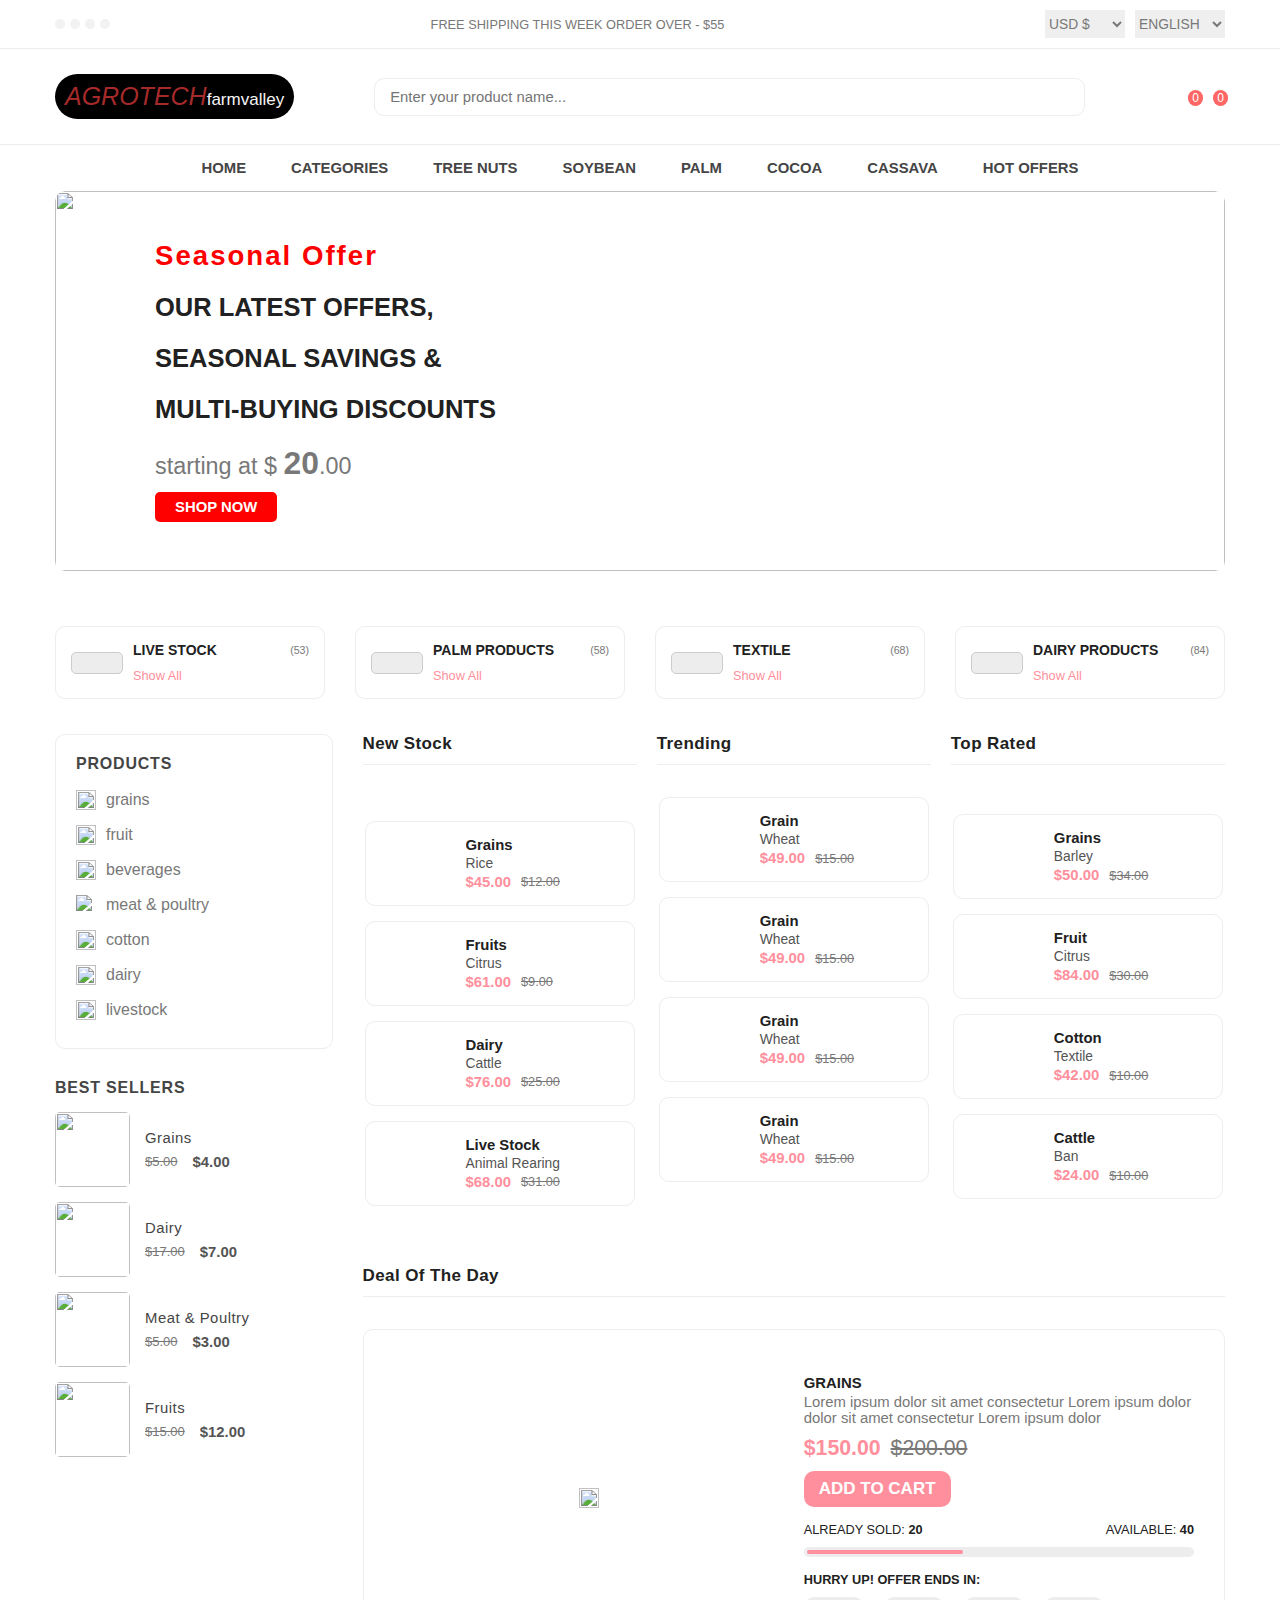
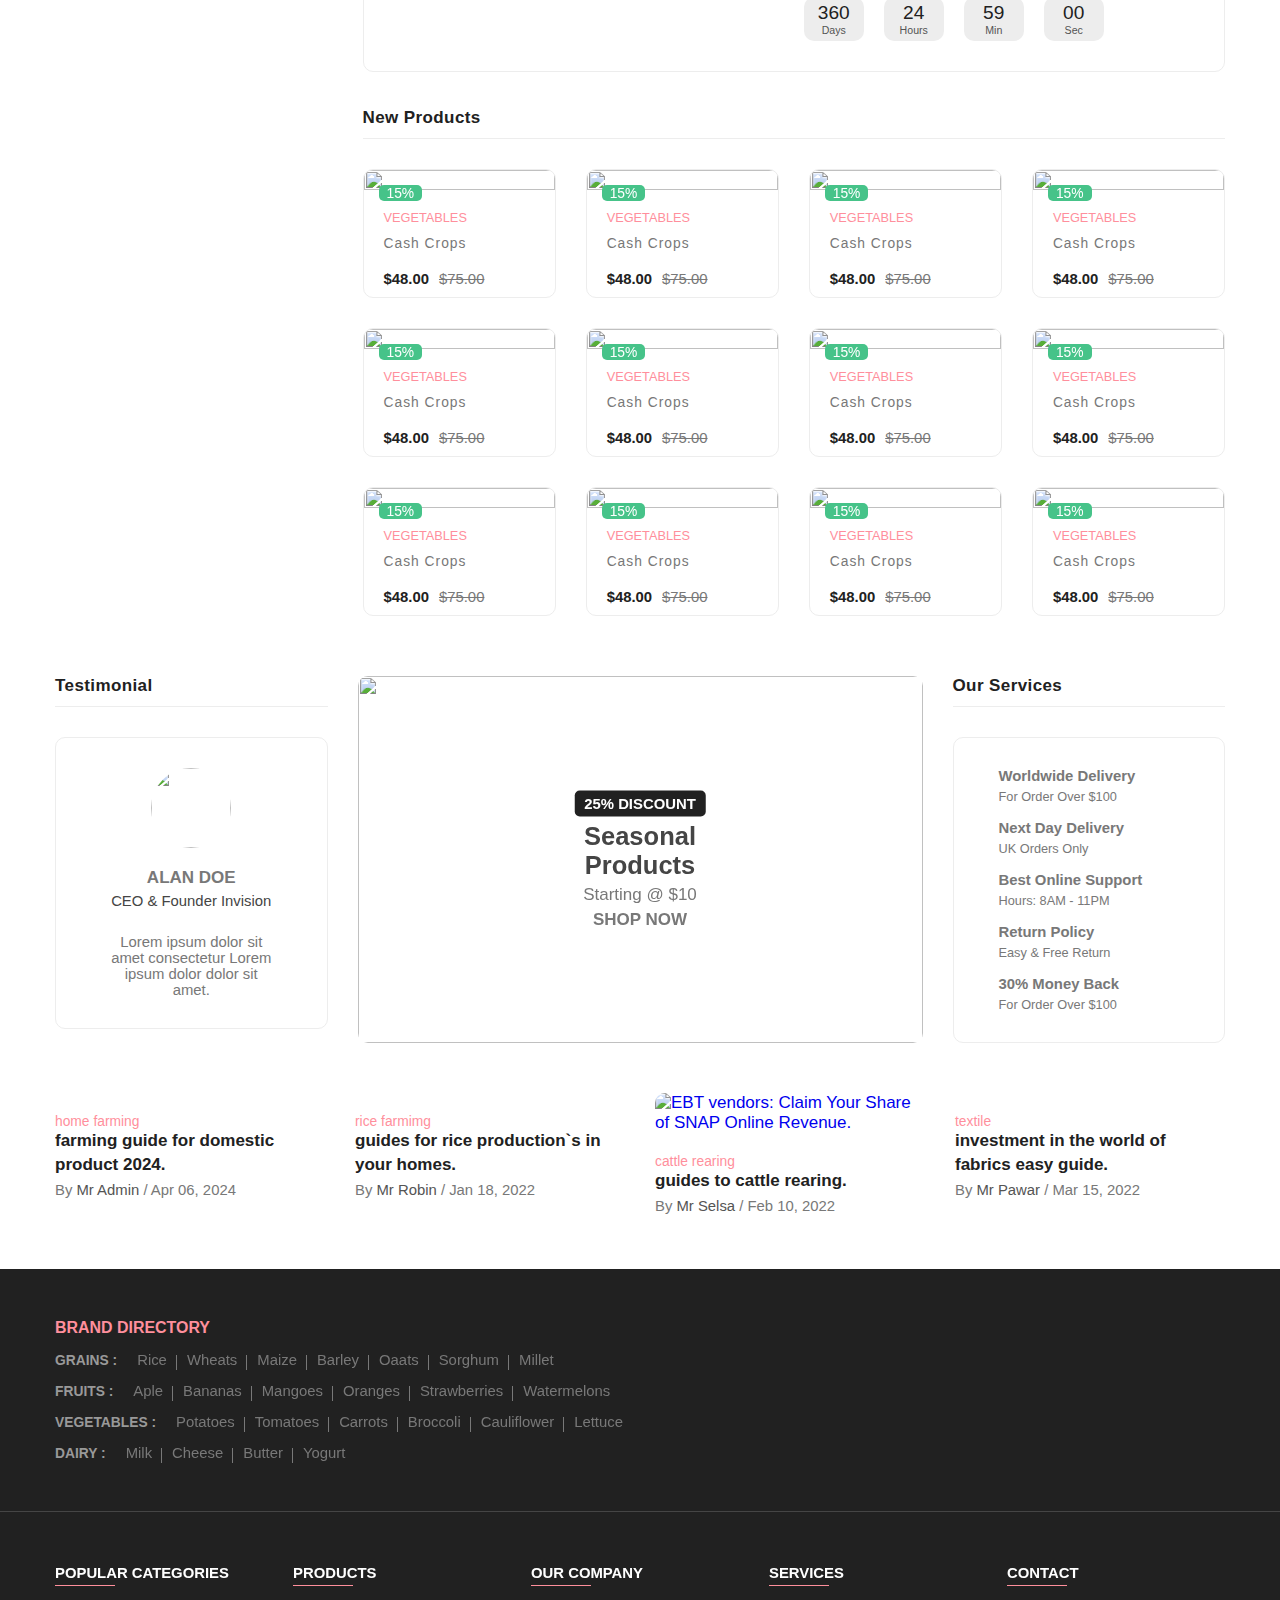
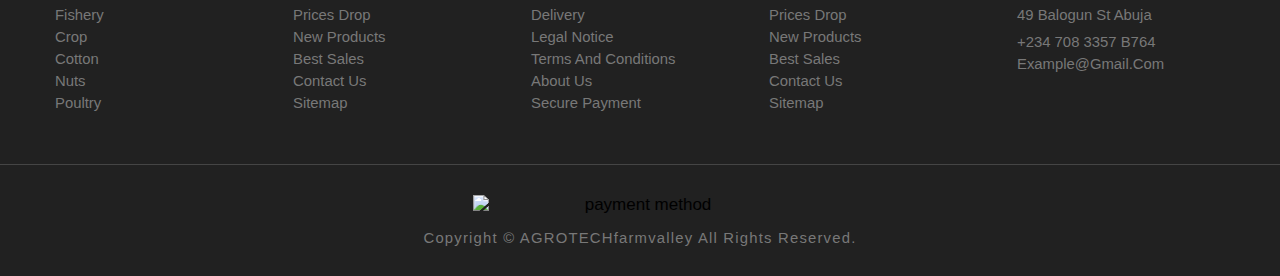
==== store.html @ e4e125ce "Add files via upload" ====
<!DOCTYPE html>
<html lang="en">
<head>
    <meta charset="UTF-8">
    <link rel="stylesheet" href="/store.css">
<script src="https://kit.fontawesome.com/37fb0164a8.js" crossorigin="anonymous"></script>
    <meta name="viewport" content="width=device-width, initial-scale=1.0">
    <title>Agrotech</title>
</head>
<body>
    <div class="overlay" data-overlay></div>

    <!--
      - MODAL
    -->
  
    <div class="modal" data-modal>
  
      <div class="modal-close-overlay" data-modal-overlay></div>
  
      <div class="modal-content">
  
        <button class="modal-close-btn" data-modal-close>
            <i class="fa-solid fa-xmark close"></i>
        </button>
  
        <div class="newsletter-img">
          <img src="/img/logo.jpg" alt="subscribe newsletter" width="400" height="400">
        </div>
  
        <div class="newsletter">
  
          <form action="#">
  
            <div class="newsletter-header">
  
              <h3 class="newsletter-title">Subscribe Newsletter.</h3>
  
              <p class="newsletter-desc">
                Subscribe the <b>Agrotech</b> to get latest products and discount update.
              </p>
  
            </div>
  
            <input type="email" name="email" class="email-field" placeholder="Email Address" required>
  
            <button type="submit" class="btn-newsletter">Subscribe</button>
  
          </form>
  
        </div>
  
      </div>
  
    </div>
  
  
  
  
  
    <!--
      - NOTIFICATION TOAST
    -->
  
    <div class="notification-toast" data-toast>
  
      <button class="toast-close-btn" data-toast-close>
        <i class="fa-solid fa-xmark"></i>
      </button>
  
      <div class="toast-banner">
        <img src="/img/review4.jpg" alt="" width="80" height="70">
      </div>
  
      <div class="toast-detail">
  
        <p class="toast-message">
          Someone in new just bought
        </p>
  
        <p class="toast-title">
          four bags of grains
        </p>
  
        <p class="toast-meta">
          <time datetime="PT2M">2 Minutes</time> ago
        </p>
  
      </div>
  
    </div>
  
  
  
  
  
    <!--
      - HEADER
    -->
  
    <header>
  
      <div class="header-top">
  
        <div class="container">
  
          <ul class="header-social-container">
  
            <li>
              <a href="#" class="social-link">
                <i class="fa-brands fa-facebook-f"></i>
              </a>
            </li>
  
            <li>
              <a href="#" class="social-link">
                <i class="fa-brands fa-x-twitter"></i>
              </a>
            </li>
  
            <li>
              <a href="#" class="social-link">
                <i class="fa-brands fa-instagram"></i>
              </a>
            </li>
  
            <li>
              <a href="#" class="social-link">
                <i class="fa-brands fa-linkedin"></i>
              </a>
            </li>
  
          </ul>
  
          <div class="header-alert-news">
            <p>
              <b>Free Shipping</b>
              This Week Order Over - $55
            </p>
          </div>
  
          <div class="header-top-actions">
  
            <select name="currency">
  
              <option value="usd">USD &dollar;</option>
              <option value="eur">EUR &euro;</option>
            </select>
  
            <select name="language">
  
              <option value="en-US">English</option>
              <option value="es-ES">Espa&ntilde;ol</option>
              <option value="fr">Fran&ccedil;ais</option>
  
            </select>
  
          </div>
  
        </div>
  
      </div>
  
      <div class="header-main">
  
        <div class="container">
  
          <a href="#" class="header-logo">
         <span><em>AGROTECH</em>farmvalley</span> 
          </a>
  
          <div class="header-search-container">
  
            <input type="search" name="search" class="search-field" placeholder="Enter your product name...">
  
            <button class="search-btn">
                <i class="fa-brands fa-searchengin"></i>
            </button>
  
          </div>
  
          <div class="header-user-actions">
  
            <button class="action-btn">
                <i class="fa-regular fa-user"></i>
            </button>
  
            <button class="action-btn">
                <i class="fa-regular fa-heart"></i>
              <span class="count">0</span>
            </button>
  
            <button class="action-btn">
        <i class="fa-solid fa-cart-flatbed-suitcase"></i>
              <span class="count">0</span>
            </button>
  
          </div>
  
        </div>
  
      </div>
  
      <nav class="desktop-navigation-menu">
  
        <div class="container">
  
          <ul class="desktop-menu-category-list">
  
            <li class="menu-category">
              <a href="#" class="menu-title">Home</a>
            </li>
  
            <li class="menu-category">
              <a href="#" class="menu-title">Categories</a>
  
              <div class="dropdown-panel">
  
                <ul class="dropdown-panel-list">
  
                  <li class="menu-title">
                    <a href="#">diary</a>
                  </li>
  
                  <li class="panel-list-item">
                    <a href="#">milk</a>
                  </li>
  
                  <li class="panel-list-item">
                    <a href="#">butter oil</a>
                  </li>
  
                  <li class="panel-list-item">
                    <a href="#">kifir</a>
                  </li>
  
                  <li class="panel-list-item">
                    <a href="#">curd</a>
                  </li>
  
                  <li class="panel-list-item">
                    <a href="#">cheese</a>
                  </li>
  
                  <li class="panel-list-item">
                    <a href="#">
                      <img src="./assets/images/electronics-banner-1.jpg" alt="headphone collection" width="250"
                        height="119">
                    </a>
                  </li>
  
                </ul>
  
                <ul class="dropdown-panel-list">
  
                  <li class="menu-title">
                    <a href="#">grains & feed</a>
                  </li>
  
                  <li class="panel-list-item">
                    <a href="#">corn</a>
                  </li>
  
                  <li class="panel-list-item">
                    <a href="#">wheat</a>
                  </li>
  
                  <li class="panel-list-item">
                    <a href="#">barley</a>
                  </li>
  
                  <li class="panel-list-item">
                    <a href="#">rice</a>
                  </li>
  
                  <li class="panel-list-item">
                    <a href="#">oats</a>
                  </li>
  
                  <li class="panel-list-item">
                    <a href="#">
                      <img src="./assets/images/mens-banner.jpg" alt="men's fashion" width="250" height="119">
                    </a>
                  </li>
  
                </ul>
  
                <ul class="dropdown-panel-list">
  
                  <li class="menu-title">
                    <a href="#">vegetables</a>
                  </li>
  
                  <li class="panel-list-item">
                    <a href="#">fruits-vegetable</a>
                  </li>
  
                  <li class="panel-list-item">
                    <a href="#">root-vegetable</a>
                  </li>
  
                  <li class="panel-list-item">
                    <a href="#">tuber-vegetable</a>
                  </li>
  
                  <li class="panel-list-item">
                    <a href="#">bulb-vegetable</a>
                  </li>
  
                  <li class="panel-list-item">
                    <a href="#">leafy-vegetable</a>
                  </li>
  
                  <li class="panel-list-item">
                    <a href="#">
                      <img src="./assets/images/womens-banner.jpg" alt="women's fashion" width="250" height="119">
                    </a>
                  </li>
  
                </ul>
  
                <ul class="dropdown-panel-list">
  
                  <li class="menu-title">
                    <a href="#">livestock</a>
                  </li>
  
                  <li class="panel-list-item">
                    <a href="#">poultry-birds</a>
                  </li>
  
                  <li class="panel-list-item">
                    <a href="#">goats</a>
                  </li>
  
                  <li class="panel-list-item">
                    <a href="#">sheep</a>
                  </li>
  
                  <li class="panel-list-item">
                    <a href="#">cattle</a>
                  </li>
  
                  <li class="panel-list-item">
                    <a href="#">equids</a>
                  </li>
  
                  <li class="panel-list-item">
                    <a href="#">
                      <img src="./assets/images/electronics-banner-2.jpg" alt="mouse collection" width="250" height="119">
                    </a>
                  </li>
  
                </ul>
  
              </div>
            </li>
  
            <li class="menu-category">
              <a href="#" class="menu-title">tree nuts</a>
  
              <ul class="dropdown-list">
  
                <li class="dropdown-item">
                  <a href="#">cashews</a>
                </li>
  
                <li class="dropdown-item">
                  <a href="#">picans</a>
                </li>
  
                <li class="dropdown-item">
                  <a href="#">almonds</a>
                </li>
  
                <li class="dropdown-item">
                  <a href="#">walnuts</a>
                </li>
  
              </ul>
            </li>
  
            <li class="menu-category">
              <a href="#" class="menu-title">soybean</a>
  
              <ul class="dropdown-list">
  
                <li class="dropdown-item">
                  <a href="#">black soybean</a>
                </li>
  
                <li class="dropdown-item">
                  <a href="#">green soybean</a>
                </li>
  
              </ul>
            </li>
  
            <li class="menu-category">
              <a href="#" class="menu-title">palm</a>
  
              <ul class="dropdown-list">
  
                <li class="dropdown-item">
                  <a href="#">coconut palm</a>
                </li>
  
                <li class="dropdown-item">
                  <a href="#">Couple Rings</a>
                </li>
  
                <li class="dropdown-item">
                  <a href="#">banboo palm</a>
                </li>
  
              </ul>
            </li>
  
            <li class="menu-category">
              <a href="#" class="menu-title">cocoa</a>
  
              <ul class="dropdown-list">
  
                <li class="dropdown-item">
                  <a href="#">cocoa butter</a>
                </li>
  
                <li class="dropdown-item">
                  <a href="#">cocoa powder</a>
                </li>
  
                <li class="dropdown-item">
                  <a href="#">chocolate</a>
                </li>
              </ul>
            </li>
  
            <li class="menu-category">
              <a href="#" class="menu-title">cassava</a>
            </li>
  
            <li class="menu-category">
              <a href="#" class="menu-title">Hot Offers</a>
            </li>
  
          </ul>
  
        </div>
  
      </nav>
  
      <div class="mobile-bottom-navigation">
  
        <button class="action-btn" data-mobile-menu-open-btn>
            <i class="fa-solid fa-bars"></i>
        </button>
  
        <button class="action-btn">
            <i class="fa-solid fa-cart-flatbed-suitcase"></i>
  
          <span class="count">0</span>
        </button>
  
        <button class="action-btn">
            <i class="fa-solid fa-house"></i>
        </button>
  
        <button class="action-btn">
            <i class="fa-regular fa-heart"></i>
  
          <span class="count">0</span>
        </button>
  
        <button class="action-btn" data-mobile-menu-open-btn>
          <ion-icon name="grid-outline"></ion-icon>
        </button>
  
      </div>
  
      <nav class="mobile-navigation-menu  has-scrollbar" data-mobile-menu>
  
        <div class="menu-top">
          <h2 class="menu-title">Menu</h2>
  
          <button class="menu-close-btn" data-mobile-menu-close-btn>
            <i class="fa-solid fa-xmark"></i>
          </button>
        </div>
  
        <ul class="mobile-menu-category-list">
  
          <li class="menu-category">
            <a href="#" class="menu-title">Home</a>
          </li>
  
          <li class="menu-category">
  
            <button class="accordion-menu" data-accordion-btn>
              <p class="menu-title">dairy</p>
  
              <div>
                <i class="fa-solid fa-plus" class="add-icon"></i>
                <i class="fa-solid fa-minus" class="remove-icon"></i>
              </div>
            </button>
  
            <ul class="submenu-category-list" data-accordion>
  
              <li class="submenu-category">
                <a href="#" class="submenu-title">milk</a>
              </li>
  
              <li class="submenu-category">
                <a href="#" class="submenu-title">butter oil</a>
              </li>
  
              <li class="submenu-category">
                <a href="#" class="submenu-title">curd</a>
              </li>
  
              <li class="submenu-category">
                <a href="#" class="submenu-title">cheese</a>
              </li>
  
            </ul>
  
          </li>
  
          <li class="menu-category">
  
            <button class="accordion-menu" data-accordion-btn>
              <p class="menu-title">grains & feed</p>
  
              <div>
                <i class="fa-solid fa-plus" class="add-icon"></i>
                <i class="fa-solid fa-minus" class="remove-icon"></i>
              </div>
            </button>
  
            <ul class="submenu-category-list" data-accordion>
  
              <li class="submenu-category">
                <a href="#" class="submenu-title">corn</a>
              </li>
  
              <li class="submenu-category">
                <a href="#" class="submenu-title">barley</a>
              </li>
  
              <li class="submenu-category">
                <a href="#" class="submenu-title">rice</a>
              </li>
  
              <li class="submenu-category">
                <a href="#" class="submenu-title">oats</a>
              </li>
  
            </ul>
  
          </li>
  
          <li class="menu-category">
  
            <button class="accordion-menu" data-accordion-btn>
              <p class="menu-title">vegetables</p>
  
              <div>
                <i class="fa-solid fa-plus" class="add-icon"></i>
                <i class="fa-solid fa-minus" class="remove-icon"></i>
              </div>
            </button>
  
            <ul class="submenu-category-list" data-accordion>
  
              <li class="submenu-category">
                <a href="#" class="submenu-title">fruit vegetables</a>
              </li>
  
              <li class="submenu-category">
                <a href="#" class="submenu-title">root vegetables</a>
              </li>
  
              <li class="submenu-category">
                <a href="#" class="submenu-title">tuber vegetables</a>
              </li>
  
              <li class="submenu-category">
                <a href="#" class="submenu-title">bulb vegetables</a>
              </li>
  
            </ul>
  
          </li>
  
          <li class="menu-category">
  
            <button class="accordion-menu" data-accordion-btn>
              <p class="menu-title">livestock</p>
  
              <div>
                <i class="fa-solid fa-plus" class="add-icon"></i>
                <i class="fa-solid fa-minus" class="remove-icon"></i>
              </div>
            </button>
  
            <ul class="submenu-category-list" data-accordion>
  
              <li class="submenu-category">
                <a href="#" class="submenu-title">sheep</a>
              </li>
  
              <li class="submenu-category">
                <a href="#" class="submenu-title">poultry birds</a>
              </li>
  
              <li class="submenu-category">
                <a href="#" class="submenu-title">cattle</a>
              </li>
  
              <li class="submenu-category">
                <a href="#" class="submenu-title">goats</a>
              </li>
  
            </ul>
  
          </li>
  
          <li class="menu-category">
            <a href="#" class="menu-title">Blog</a>
          </li>
  
          <li class="menu-category">
            <a href="#" class="menu-title">Hot Offers</a>
          </li>
  
        </ul>
  
        <div class="menu-bottom">
  
          <ul class="menu-category-list">
  
            <li class="menu-category">
  
              <button class="accordion-menu" data-accordion-btn>
                <p class="menu-title">Language</p>
  
                <i class="fa-solid fa-caret-left" class="caret-back"></i>
              </button>
  
              <ul class="submenu-category-list" data-accordion>
  
                <li class="submenu-category">
                  <a href="#" class="submenu-title">English</a>
                </li>
  
                <li class="submenu-category">
                  <a href="#" class="submenu-title">Espa&ntilde;ol</a>
                </li>
  
                <li class="submenu-category">
                  <a href="#" class="submenu-title">Fren&ccedil;h</a>
                </li>
  
              </ul>
  
            </li>
  
            <li class="menu-category">
              <button class="accordion-menu" data-accordion-btn>
                <p class="menu-title">Currency</p>
                <i class="fa-solid fa-caret-left" class="caret-back"></i>
              </button>
  
              <ul class="submenu-category-list" data-accordion>
                <li class="submenu-category">
                  <a href="#" class="submenu-title">USD &dollar;</a>
                </li>
  
                <li class="submenu-category">
                  <a href="#" class="submenu-title">EUR &euro;</a>
                </li>
              </ul>
            </li>
  
          </ul>
  
          <ul class="menu-social-container">
  
            <li>
              <a href="#" class="social-link">
                <i class="fa-brands fa-facebook-f"></i>
              </a>
            </li>
  
            <li>
              <a href="#" class="social-link">
                <i class="fa-brands fa-x-twitter"></i>
              </a>
            </li>
  
            <li>
              <a href="#" class="social-link">
                <i class="fa-brands fa-instagram"></i>
              </a>
            </li>
  
            <li>
              <a href="#" class="social-link">
                <i class="fa-brands fa-linkedin-in"></i>
              </a>
            </li>
  
          </ul>
  
        </div>
  
      </nav>
  
    </header>
  
  
  
  
  
    <!--
      - MAIN
    -->
  
    <main>
  
      <!--
        - BANNER
      -->
  
      <div class="banner">
  
        <div class="container">
  
          <div class="slider-container has-scrollbar">
  
            <div class="slider-item fade">
  
              <img src="/img/offer.jpg" alt="" class="banner-img">
  
              <div class="banner-content">
  
                <p class="banner-subtitle">seasonal offer</p>
  
                <h2 class="banner-title">our latest offers, seasonal savings & multi-buying discounts</h2>
  
                <p class="banner-text">
                  starting at &dollar; <b>20</b>.00
                </p>
  
                <a href="#" class="banner-btn">Shop now</a>
  
              </div>
  
            </div>
  
            <div class="slider-item fade">
  
              <img src="/img/offer1.jpg" alt="" class="banner-img">
  
              <div class="banner-content">
  
                <p class="banner-subtitle">livs stocks</p>
  
                <h2 class="banner-title">affordable prices</h2>
  
                <p class="banner-text">
                  starting at &dollar; <b>15</b>.00
                </p>
  
                <a href="#" class="banner-btn">Shop now</a>
  
              </div>
  
            </div>
  
            <div class="slider-item  fade">
  
              <img src="/img/offer3.jpg" alt="" class="banner-img">
  
              <div class="banner-content">
  
                <p class="banner-subtitle">Sale Offer</p>
  
                <h2 class="banner-title">purchase & free distribution</h2>
  
                <p class="banner-text">
                  starting at &dollar; <b>29</b>.99
                </p>
  
                <a href="#" class="banner-btn">Shop now</a>
  
              </div>
  
            </div>

  
        </div>
        <div style="text-align:center">
            <span id="dot"></span> 
            <span id="dot"></span> 
            <span id="dot"></span> 
          </div>
      </div>
      </div>
  
  
  
  
  
      <!--
        - CATEGORY
      -->
  
      <div class="category">
  
        <div class="container">
  
          <div class="category-item-container has-scrollbar">
  
            <div class="category-item">
  
              <div class="category-img-box">
                <img src="/img/livstock.jpg" alt="" width="30">
              </div>
  
              <div class="category-content-box">
  
                <div class="category-content-flex">
                  <h3 class="category-item-title">live stock</h3>
  
                  <p class="category-item-amount">(53)</p>
                </div>
  
                <a href="#" class="category-btn">Show all</a>
  
              </div>
  
            </div>
  
            <div class="category-item">
  
              <div class="category-img-box">
                <img src="/img/palm.jpg" alt="" width="30">
              </div>
  
              <div class="category-content-box">
  
                <div class="category-content-flex">
                  <h3 class="category-item-title">palm products</h3>
  
                  <p class="category-item-amount">(58)</p>
                </div>
  
                <a href="#" class="category-btn">Show all</a>
  
              </div>
  
            </div>
  
            <div class="category-item">
  
              <div class="category-img-box">
                <img src="/img/cotton.jpg" alt="" width="30">
              </div>
  
              <div class="category-content-box">
  
                <div class="category-content-flex">
                  <h3 class="category-item-title">textile</h3>
  
                  <p class="category-item-amount">(68)</p>
                </div>
  
                <a href="#" class="category-btn">Show all</a>
  
              </div>
  
            </div>
  
            <div class="category-item">
  
              <div class="category-img-box">
                <img src="/img/dairy.jpg" alt="" width="30">
              </div>
  
              <div class="category-content-box">
  
                <div class="category-content-flex">
                  <h3 class="category-item-title">dairy products</h3>
  
                  <p class="category-item-amount">(84)</p>
                </div>
  
                <a href="#" class="category-btn">Show all</a>
  
              </div>
  
            </div>
  
            <div class="category-item">
  
              <div class="category-img-box">
                <img src="/img/beverage.jpg" alt="" width="30">
              </div>
  
              <div class="category-content-box">
  
                <div class="category-content-flex">
                  <h3 class="category-item-title">beverages</h3>
  
                  <p class="category-item-amount">(35)</p>
                </div>
  
                <a href="#" class="category-btn">Show all</a>
  
              </div>
  
            </div>
  
            <div class="category-item">
  
              <div class="category-img-box">
                <img src="/img/grains.jpg" alt="" width="30">
              </div>
  
              <div class="category-content-box">
  
                <div class="category-content-flex">
                  <h3 class="category-item-title">grains</h3>
  
                  <p class="category-item-amount">(16)</p>
                </div>
  
                <a href="#" class="category-btn">Show all</a>
  
              </div>
  
            </div>
  
            <div class="category-item">
  
              <div class="category-img-box">
                <img src="/img/fruit.jpg" alt="" width="30">
              </div>
  
              <div class="category-content-box">
  
                <div class="category-content-flex">
                  <h3 class="category-item-title">fruits</h3>
  
                  <p class="category-item-amount">(27)</p>
                </div>
  
                <a href="#" class="category-btn">Show all</a>
  
              </div>
  
            </div>
  
            <div class="category-item">
  
              <div class="category-img-box">
                <img src="/img/meat.jpg" alt="" width="30">
              </div>
  
              <div class="category-content-box">
  
                <div class="category-content-flex">
                  <h3 class="category-item-title">meat & poultry</h3>
  
                  <p class="category-item-amount">(39)</p>
                </div>
  
                <a href="#" class="category-btn">Show all</a>
  
              </div>
  
            </div>
  
          </div>
  
        </div>
  
      </div>
  
  
  
  
  
      <!--
        - PRODUCT
      -->
  
      <div class="product-container">
  
        <div class="container">
  
  
          <!--
            - SIDEBAR
          -->
  
          <div class="sidebar  has-scrollbar" data-mobile-menu>
  
            <div class="sidebar-category">
  
              <div class="sidebar-top">
                <h2 class="sidebar-title">products</h2>
  
                <button class="sidebar-close-btn" data-mobile-menu-close-btn>
                  <ion-icon name="close-outline"></ion-icon>
                </button>
              </div>
  
              <ul class="sidebar-menu-category-list">
  
                <li class="sidebar-menu-category">
  
                  <button class="sidebar-accordion-menu" data-accordion-btn>
  
                    <div class="menu-title-flex">
                      <img src="/img/grains.jpg" alt="" width="20" height="20"
                        class="menu-title-img">
  
                      <p class="menu-title">grains</p>
                    </div>
  
                    <div>
                      <i class="fa-solid fa-plus add-icon"></i>
                      <i class="fa-solid fa-minus remove-icon"></i>
                    </div>
  
                  </button>
  
                  <ul class="sidebar-submenu-category-list" data-accordion>
  
                    <li class="sidebar-submenu-category">
                      <a href="#" class="sidebar-submenu-title">
                        <p class="product-name">wheat</p>
                        <data value="300" class="stock" title="Available Stock">300</data>
                      </a>
                    </li>
  
                    <li class="sidebar-submenu-category">
                      <a href="#" class="sidebar-submenu-title">
                        <p class="product-name">rice</p>
                        <data value="60" class="stock" title="Available Stock">60</data>
                      </a>
                    </li>
  
                    <li class="sidebar-submenu-category">
                      <a href="#" class="sidebar-submenu-title">
                        <p class="product-name">corn</p>
                        <data value="50" class="stock" title="Available Stock">50</data>
                      </a>
                    </li>
  
                    <li class="sidebar-submenu-category">
                      <a href="#" class="sidebar-submenu-title">
                        <p class="product-name">barley</p>
                        <data value="87" class="stock" title="Available Stock">87</data>
                      </a>
                    </li>
  
                  </ul>
  
                </li>
  
                <li class="sidebar-menu-category">
  
                  <button class="sidebar-accordion-menu" data-accordion-btn>
  
                    <div class="menu-title-flex">
                      <img src="/img/fruit.jpg" alt="" class="menu-title-img" width="20"
                        height="20">
  
                      <p class="menu-title">fruit</p>
                    </div>
  
                    <div>
                      <i class="fa-solid fa-plus add-icon"></i>
                      <i class="fa-solid fa-minus remove-icon"></i>
                    </div>
  
                  </button>
  
                  <ul class="sidebar-submenu-category-list" data-accordion>
  
                    <li class="sidebar-submenu-category">
                      <a href="#" class="sidebar-submenu-title">
                        <p class="product-name"></p>
                        <data value="45" class="stock" title="Available Stock">45</data>
                      </a>
                    </li>
  
                    <li class="sidebar-submenu-category">
                      <a href="#" class="sidebar-submenu-title">
                        <p class="product-name">citrus</p>
                        <data value="75" class="stock" title="Available Stock">75</data>
                      </a>
                    </li>
  
                    <li class="sidebar-submenu-category">
                      <a href="#" class="sidebar-submenu-title">
                        <p class="product-name">tropical fruits</p>
                        <data value="35" class="stock" title="Available Stock">35</data>
                      </a>
                    </li>
  
                    <li class="sidebar-submenu-category">
                      <a href="#" class="sidebar-submenu-title">
                        <p class="product-name">drupes</p>
                        <data value="26" class="stock" title="Available Stock">26</data>
                      </a>
                    </li>
  
                  </ul>
  
                </li>
  
                <li class="sidebar-menu-category">
  
                  <button class="sidebar-accordion-menu" data-accordion-btn>
  
                    <div class="menu-title-flex">
                      <img src="/img/beverage.jpg" alt="" class="menu-title-img" width="20"
                        height="20">
  
                      <p class="menu-title">beverages</p>
                    </div>
  
                    <div>
                      <i class="fa-solid fa-plus add-icon"></i>
                      <i class="fa-solid fa-minus remove-icon"></i>
                    </div>
  
                  </button>
  
                  <ul class="sidebar-submenu-category-list" data-accordion>
  
                    <li class="sidebar-submenu-category">
                      <a href="#" class="sidebar-submenu-title">
                        <p class="product-name">coffee & tea</p>
                        <data value="46" class="stock" title="Available Stock">46</data>
                      </a>
                    </li>
  
                    <li class="sidebar-submenu-category">
                      <a href="#" class="sidebar-submenu-title">
                        <p class="product-name">milk & dairy</p>
                        <data value="73" class="stock" title="Available Stock">73</data>
                      </a>
                    </li>
  
                    <li class="sidebar-submenu-category">
                      <a href="#" class="sidebar-submenu-title">
                        <p class="product-name">herbal</p>
                        <data value="61" class="stock" title="Available Stock">61</data>
                      </a>
                    </li>
  
                  </ul>
  
                </li>
  
                <li class="sidebar-menu-category">
  
                  <button class="sidebar-accordion-menu" data-accordion-btn>
  
                    <div class="menu-title-flex">
                      <img src="/img/meat.jpg" alt="perfume" class="" width="20"
                        height="20">
  
                      <p class="menu-title">meat & poultry</p>
                    </div>
  
                    <div>
                      <i class="fa-solid fa-plus add-icon"></i>
                      <i class="fa-solid fa-minus remove-icon"></i>
                    </div>
  
                  </button>
  
                  <ul class="sidebar-submenu-category-list" data-accordion>
  
                    <li class="sidebar-submenu-category">
                      <a href="#" class="sidebar-submenu-title">
                        <p class="product-name">beef</p>
                        <data value="12" class="stock" title="Available Stock">12</data>
                      </a>
                    </li>
  
                    <li class="sidebar-submenu-category">
                      <a href="#" class="sidebar-submenu-title">
                        <p class="product-name">pork</p>
                        <data value="60" class="stock" title="Available Stock">60</data>
                      </a>
                    </li>
  
                    <li class="sidebar-submenu-category">
                      <a href="#" class="sidebar-submenu-title">
                        <p class="product-name">lamb</p>
                        <data value="50" class="stock" title="Available Stock">50</data>
                      </a>
                    </li>
  
                    <li class="sidebar-submenu-category">
                      <a href="#" class="sidebar-submenu-title">
                        <p class="product-name">turkey</p>
                        <data value="87" class="stock" title="Available Stock">87</data>
                      </a>
                    </li>
  
                  </ul>
  
                </li>
  
                <li class="sidebar-menu-category">
  
                  <button class="sidebar-accordion-menu" data-accordion-btn>
  
                    <div class="menu-title-flex">
                      <img src="/img/cotton.jpg" alt="" class="menu-title-img" width="20"
                        height="20">
  
                      <p class="menu-title">cotton</p>
                    </div>
  
                    <div>
                      <i class="fa-solid fa-plus add-icon"></i>
                      <i class="fa-solid fa-minus remove-icon"></i>
                    </div>
  
                  </button>
  
                  <ul class="sidebar-submenu-category-list" data-accordion>
  
                    <li class="sidebar-submenu-category">
                      <a href="#" class="sidebar-submenu-title">
                        <p class="product-name">long staple</p>
                        <data value="68" class="stock" title="Available Stock">68</data>
                      </a>
                    </li>
  
                    <li class="sidebar-submenu-category">
                      <a href="#" class="sidebar-submenu-title">
                        <p class="product-name">organic cotton</p>
                        <data value="46" class="stock" title="Available Stock">46</data>
                      </a>
                    </li>
  
                    <li class="sidebar-submenu-category">
                      <a href="#" class="sidebar-submenu-title">
                        <p class="product-name">rainfed</p>
                        <data value="79" class="stock" title="Available Stock">79</data>
                      </a>
                    </li>
  
                    <li class="sidebar-submenu-category">
                      <a href="#" class="sidebar-submenu-title">
                        <p class="product-name">hybrid</p>
                        <data value="23" class="stock" title="Available Stock">23</data>
                      </a>
                    </li>
  
                  </ul>
  
                </li>
  
                <li class="sidebar-menu-category">
  
                  <button class="sidebar-accordion-menu" data-accordion-btn>
  
                    <div class="menu-title-flex">
                      <img src="/img/dairy.jpg" alt="" class="menu-title-img" width="20"
                        height="20">
  
                      <p class="menu-title">dairy</p>
                    </div>
  
                    <div>
                      <i class="fa-solid fa-plus add-icon"></i>
                      <i class="fa-solid fa-minus remove-icon"></i>
                    </div>
  
                  </button>
  
                  <ul class="sidebar-submenu-category-list" data-accordion>
  
                    <li class="sidebar-submenu-category">
                      <a href="#" class="sidebar-submenu-title">
                        <p class="product-name">milk</p>
                        <data value="50" class="stock" title="Available Stock">50</data>
                      </a>
                    </li>
  
                    <li class="sidebar-submenu-category">
                      <a href="#" class="sidebar-submenu-title">
                        <p class="product-name">cheese</p>
                        <data value="48" class="stock" title="Available Stock">48</data>
                      </a>
                    </li>
  
                  </ul>
  
                </li>
  
                <li class="sidebar-menu-category">
  
                  <button class="sidebar-accordion-menu" data-accordion-btn>
  
                    <div class="menu-title-flex">
                      <img src="/img/livstock.jpg" alt="" class="menu-title-img" width="20" height="20">
  
                      <p class="menu-title">livestock</p>
                    </div>
  
                    <div>
                      <i class="fa-solid fa-plus add-icon"></i>
                      <i class="fa-solid fa-minus remove-icon"></i>
                    </div>
  
                  </button>
  
                  <ul class="sidebar-submenu-category-list" data-accordion>
  
                    <li class="sidebar-submenu-category">
                      <a href="#" class="sidebar-submenu-title">
                        <p class="product-name">Sheep</p>
                        <data value="62" class="stock" title="Available Stock">62</data>
                      </a>
                    </li>
  
                    <li class="sidebar-submenu-category">
                      <a href="#" class="sidebar-submenu-title">
                        <p class="product-name">cow</p>
                        <data value="35" class="stock" title="Available Stock">35</data>
                      </a>
                    </li>
  
                    <li class="sidebar-submenu-category">
                      <a href="#" class="sidebar-submenu-title">
                        <p class="product-name">pig</p>
                        <data value="80" class="stock" title="Available Stock">80</data>
                      </a>
                    </li>
  
                    <li class="sidebar-submenu-category">
                      <a href="#" class="sidebar-submenu-title">
                        <p class="product-name">poultry</p>
                        <data value="75" class="stock" title="Available Stock">75</data>
                      </a>
                    </li>
  
                  </ul>
  
                </li>
  
              </ul>
  
            </div>
  
            <div class="product-showcase">
  
              <h3 class="showcase-heading">best sellers</h3>
  
              <div class="showcase-wrapper">
  
                <div class="showcase-container">
  
                  <div class="showcase">
  
                    <a href="#" class="showcase-img-box">
                      <img src="/img/grains.jpg" alt="" width="75" height="75"
                        class="showcase-img">
                    </a>
  
                    <div class="showcase-content">
  
                      <a href="#">
                        <h4 class="showcase-title">grains</h4>
                      </a>
  
                      <div class="showcase-rating">
                        <i class="fa-regular fa-star"></i>
                        <i class="fa-regular fa-star"></i>
                        <i class="fa-regular fa-star"></i>
                        <i class="fa-regular fa-star"></i>
                        <i class="fa-regular fa-star"></i>
                      </div>
  
                      <div class="price-box">
                        <del>$5.00</del>
                        <p class="price">$4.00</p>
                      </div>
  
                    </div>
  
                  </div>
  
                  <div class="showcase">
  
                    <a href="#" class="showcase-img-box">
                      <img src="/img/dairy.jpg" alt="" class="showcase-img"
                        width="75" height="75">
                    </a>
  
                    <div class="showcase-content">
  
                      <a href="#">
                        <h4 class="showcase-title">dairy</h4>
                      </a>
                      <div class="showcase-rating">
                        <i class="fa-regular fa-star"></i>
                        <i class="fa-regular fa-star"></i>
                        <i class="fa-regular fa-star"></i>
                        <i class="fa-regular fa-star"></i>
                        <i class="fa-regular fa-star"></i>
                      </div>
  
                      <div class="price-box">
                        <del>$17.00</del>
                        <p class="price">$7.00</p>
                      </div>
  
                    </div>
  
                  </div>
  
                  <div class="showcase">
  
                    <a href="#" class="showcase-img-box">
                      <img src="/img/meat.jpg" alt="" class="showcase-img" width="75"
                        height="75">
                    </a>
  
                    <div class="showcase-content">
  
                      <a href="#">
                        <h4 class="showcase-title">meat & poultry</h4>
                      </a>
                      <div class="showcase-rating">
                        <i class="fa-regular fa-star"></i>
                        <i class="fa-regular fa-star"></i>
                        <i class="fa-regular fa-star"></i>
                        <i class="fa-regular fa-star"></i>
                        <i class="fa-regular fa-star-half"></i>
                      </div>
  
                      <div class="price-box">
                        <del>$5.00</del>
                        <p class="price">$3.00</p>
                      </div>
  
                    </div>
  
                  </div>
  
                  <div class="showcase">
  
                    <a href="#" class="showcase-img-box">
                      <img src="/img/fruit.jpg" alt="" class="showcase-img" width="75"
                        height="75">
                    </a>
  
                    <div class="showcase-content">
  
                      <a href="#">
                        <h4 class="showcase-title">fruits</h4>
                      </a>
                      <div class="showcase-rating">
                        <i class="fa-regular fa-star"></i>
                        <i class="fa-regular fa-star"></i>
                        <i class="fa-regular fa-star"></i>
                        <i class="fa-regular fa-star"></i>
                        <i class="fa-regular fa-star"></i>
                      </div>
  
                      <div class="price-box">
                        <del>$15.00</del>
                        <p class="price">$12.00</p>
                      </div>
  
                    </div>
  
                  </div>
  
                </div>
  
              </div>
  
            </div>
  
          </div>
  
  
  
          <div class="product-box">
  
            <!--
              - PRODUCT MINIMAL
            -->
  
            <div class="product-minimal">
  
              <div class="product-showcase">
  
                <h2 class="title">New stock</h2>
  
                <div class="showcase-wrapper has-scrollbar">
  
                  <div class="showcase-container">
  
                    <div class="showcase">
  
                      <a href="#" class="showcase-img-box">
                        <img src="/img/grains.jpg" alt="" width="70" class="showcase-img">
                      </a>
  
                      <div class="showcase-content">
  
                        <a href="#">
                          <h4 class="showcase-title">grains</h4>
                        </a>
  
                        <a href="#" class="showcase-category">rice</a>
  
                        <div class="price-box">
                          <p class="price">$45.00</p>
                          <del>$12.00</del>
                        </div>
  
                      </div>
  
                    </div>
  
                    <div class="showcase">
                    
                      <a href="#" class="showcase-img-box">
                        <img src="/img/fruit.jpg" alt="" class="showcase-img" width="70">
                      </a>
                    
                      <div class="showcase-content">
                    
                        <a href="#">
                          <h4 class="showcase-title">fruits</h4>
                        </a>
                    
                        <a href="#" class="showcase-category">citrus</a>
                    
                        <div class="price-box">
                          <p class="price">$61.00</p>
                          <del>$9.00</del>
                        </div>
                    
                      </div>
                    
                    </div>
  
                    <div class="showcase">
                    
                      <a href="#" class="showcase-img-box">
                        <img src="/img/dairy.jpg" alt="" class="showcase-img"
                          width="70">
                      </a>
                    
                      <div class="showcase-content">
                    
                        <a href="#">
                          <h4 class="showcase-title">dairy</h4>
                        </a>
                    
                        <a href="#" class="showcase-category">cattle</a>
                    
                        <div class="price-box">
                          <p class="price">$76.00</p>
                          <del>$25.00</del>
                        </div>
                    
                      </div>
                    
                    </div>
  
                    <div class="showcase">
                    
                      <a href="#" class="showcase-img-box">
                        <img src="/img/livstock.jpg" alt="" class="showcase-img"
                          width="70">
                      </a>
                    
                      <div class="showcase-content">
                    
                        <a href="#">
                          <h4 class="showcase-title">live stock</h4>
                        </a>
                    
                        <a href="#" class="showcase-category">animal rearing</a>
                    
                        <div class="price-box">
                          <p class="price">$68.00</p>
                          <del>$31.00</del>
                        </div>
                    
                      </div>
                    
                    </div>
  
                  </div>
  
                  <div class="showcase-container">
                  
                    <div class="showcase">
                  
                      <a href="#" class="showcase-img-box">
                        <img src="/img/cotton.jpg" alt="" class="showcase-img"
                          width="70">
                      </a>
                  
                      <div class="showcase-content">
                  
                        <a href="#">
                          <h4 class="showcase-title">cotton</h4>
                        </a>
                  
                        <a href="#" class="showcase-category">fabrics</a>
                  
                        <div class="price-box">
                          <p class="price">$61.00</p>
                          <del>$11.00</del>
                        </div>
                  
                      </div>
                  
                    </div>
                  
                    <div class="showcase">
                  
                      <a href="#" class="showcase-img-box">
                        <img src="/img/beverage.jpg" alt="" class="showcase-img"
                          width="70">
                      </a>
                  
                      <div class="showcase-content">
                  
                        <a href="#">
                          <h4 class="showcase-title">beverages</h4>
                        </a>
                  
                        <a href="#" class="showcase-category">cocoa</a>
                  
                        <div class="price-box">
                          <p class="price">$32.00</p>
                          <del>$20.00</del>
                        </div>
                  
                      </div>
                  
                    </div>
                  
                    <div class="showcase">
                  
                      <a href="#" class="showcase-img-box">
                        <img src="/img/meat.jpg" alt="" class="showcase-img"
                          width="70">
                      </a>
                  
                      <div class="showcase-content">
                  
                        <a href="#">
                          <h4 class="showcase-title">meat</h4>
                        </a>
                  
                        <a href="#" class="showcase-category">poultry</a>
                  
                        <div class="price-box">
                          <p class="price">$50.00</p>
                          <del>$25.00</del>
                        </div>
                  
                      </div>
                  
                    </div>
                  
                    <div class="showcase">
                  
                      <a href="#" class="showcase-img-box">
                        <img src="/img/dairy.jpg" alt="better basics french terry sweatshorts" class="showcase-img"
                          width="70">
                      </a>
                  
                      <div class="showcase-content">
                  
                        <a href="#">
                          <h4 class="showcase-title">dairy</h4>
                        </a>
                  
                        <a href="#" class="showcase-category">cattle</a>
                  
                        <div class="price-box">
                          <p class="price">$20.00</p>
                          <del>$10.00</del>
                        </div>
                  
                      </div>
                  
                    </div>
                  
                  </div>
  
                </div>
  
              </div>
  
              <div class="product-showcase">
              
                <h2 class="title">Trending</h2>
              
                <div class="showcase-wrapper  has-scrollbar">
              
                  <div class="showcase-container">
              
                    <div class="showcase">
              
                      <a href="#" class="showcase-img-box">
                        <img src="/img/grains.jpg" alt="" class="showcase-img"
                          width="70">
                      </a>
              
                      <div class="showcase-content">
              
                        <a href="#">
                          <h4 class="showcase-title">grain</h4>
                        </a>
              
                        <a href="#" class="showcase-category">wheat</a>
              
                        <div class="price-box">
                          <p class="price">$49.00</p>
                          <del>$15.00</del>
                        </div>
              
                      </div>
              
                    </div>
              
                    <div class="showcase">
              
                      <a href="#" class="showcase-img-box">
                        <img src="/img/grains.jpg" alt="" class="showcase-img"
                          width="70">
                      </a>
              
                      <div class="showcase-content">
              
                        <a href="#">
                          <h4 class="showcase-title">grain</h4>
                        </a>
              
                        <a href="#" class="showcase-category">wheat</a>
              
                        <div class="price-box">
                          <p class="price">$49.00</p>
                          <del>$15.00</del>
                        </div>
              
                      </div>
              
                    </div>
              
                    <div class="showcase">
              
                      <a href="#" class="showcase-img-box">
                        <img src="/img/grains.jpg" alt="" class="showcase-img"
                          width="70">
                      </a>
              
                      <div class="showcase-content">
              
                        <a href="#">
                          <h4 class="showcase-title">grain</h4>
                        </a>
              
                        <a href="#" class="showcase-category">wheat</a>
              
                        <div class="price-box">
                          <p class="price">$49.00</p>
                          <del>$15.00</del>
                        </div>
              
                      </div>
              
                    </div>
              
                    <div class="showcase">
              
                      <a href="#" class="showcase-img-box">
                        <img src="/img/grains.jpg" alt="" class="showcase-img"
                          width="70">
                      </a>
              
                      <div class="showcase-content">
              
                        <a href="#">
                          <h4 class="showcase-title">grain</h4>
                        </a>
              
                        <a href="#" class="showcase-category">wheat</a>
              
                        <div class="price-box">
                          <p class="price">$49.00</p>
                          <del>$15.00</del>
                        </div>
              
                      </div>
              
                    </div>
              
                  </div>
              
                  <div class="showcase-container">
              
                    <div class="showcase">
              
                      <a href="#" class="showcase-img-box">
                        <img src="/img/livstock.jpg" alt="" class="showcase-img"
                          width="70">
                      </a>
              
                      <div class="showcase-content">
              
                        <a href="#">
                          <h4 class="showcase-title">lives-tock</h4>
                        </a>
              
                        <a href="#" class="showcase-category">cattle</a>
              
                        <div class="price-box">
                          <p class="price">$52.00</p>
                          <del>$55.00</del>
                        </div>
              
                      </div>
              
                    </div>
              
                    <div class="showcase">
              
                      <a href="#" class="showcase-img-box">
                        <img src="/img/livstock.jpg" alt="" class="showcase-img"
                          width="70">
                      </a>
              
                      <div class="showcase-content">
              
                        <a href="#">
                          <h4 class="showcase-title">lives-tock</h4>
                        </a>
              
                        <a href="#" class="showcase-category">cattle</a>
              
                        <div class="price-box">
                          <p class="price">$52.00</p>
                          <del>$55.00</del>
                        </div>
              
                      </div>
              
                    </div>
                    <div class="showcase">
              
                      <a href="#" class="showcase-img-box">
                        <img src="/img/livstock.jpg" alt="" class="showcase-img"
                          width="70">
                      </a>
              
                      <div class="showcase-content">
              
                        <a href="#">
                          <h4 class="showcase-title">lives-tock</h4>
                        </a>
              
                        <a href="#" class="showcase-category">cattle</a>
              
                        <div class="price-box">
                          <p class="price">$52.00</p>
                          <del>$55.00</del>
                        </div>
              
                      </div>
              
                    </div>
              
                    <div class="showcase">
              
                      <a href="#" class="showcase-img-box">
                        <img src="/img/livstock.jpg" alt="" class="showcase-img"
                          width="70">
                      </a>
              
                      <div class="showcase-content">
              
                        <a href="#">
                          <h4 class="showcase-title">lives-tock</h4>
                        </a>
              
                        <a href="#" class="showcase-category">cattle</a>
              
                        <div class="price-box">
                          <p class="price">$52.00</p>
                          <del>$55.00</del>
                        </div>
              
                      </div>
              
                    </div>
              
                  </div>
              
                </div>
              
              </div>
  
              <div class="product-showcase">
              
                <h2 class="title">Top Rated</h2>
              
                <div class="showcase-wrapper  has-scrollbar">
              
                  <div class="showcase-container">
              
                    <div class="showcase">
              
                      <a href="#" class="showcase-img-box">
                        <img src="/img/grains.jpg" alt="" class="showcase-img"
                          width="70">
                      </a>
              
                      <div class="showcase-content">
              
                        <a href="#">
                          <h4 class="showcase-title">grains</h4>
                        </a>
              
                        <a href="#" class="showcase-category">barley</a>
              
                        <div class="price-box">
                          <p class="price">$50.00</p>
                          <del>$34.00</del>
                        </div>
              
                      </div>
              
                    </div>
              
                    <div class="showcase">
              
                      <a href="#" class="showcase-img-box">
                        <img src="/img/fruit.jpg" alt="" class="showcase-img"
                          width="70">
                      </a>
              
                      <div class="showcase-content">
              
                        <a href="#">
                          <h4 class="showcase-title">fruit</h4>
                        </a>
              
                        <a href="#" class="showcase-category">citrus</a>
              
                        <div class="price-box">
                          <p class="price">$84.00</p>
                          <del>$30.00</del>
                        </div>
              
                      </div>
              
                    </div>
              
                    <div class="showcase">
              
                      <a href="#" class="showcase-img-box">
                        <img src="/img/cotton.jpg" alt="" class="showcase-img"
                          width="70">
                      </a>
              
                      <div class="showcase-content">
              
                        <a href="#">
                          <h4 class="showcase-title">cotton</h4>
                        </a>
              
                        <a href="#" class="showcase-category">textile</a>
              
                        <div class="price-box">
                          <p class="price">$42.00</p>
                          <del>$10.00</del>
                        </div>
              
                      </div>
              
                    </div>
              
                    <div class="showcase">
              
                      <a href="#" class="showcase-img-box">
                        <img src="/img/livstock.jpg" alt="" class="showcase-img"
                          width="70">
                      </a>
              
                      <div class="showcase-content">
              
                        <a href="#">
                          <h4 class="showcase-title">cattle</h4>
                        </a>
              
                        <a href="#" class="showcase-category">ban</a>
              
                        <div class="price-box">
                          <p class="price">$24.00</p>
                          <del>$10.00</del>
                        </div>
              
                      </div>
              
                    </div>
              
                  </div>
              
                  <div class="showcase-container">
              
                    <div class="showcase">
              
                      <a href="#" class="showcase-img-box">
                        <img src="/img/meat.jpg" alt="" class="showcase-img"
                          width="70">
                      </a>
              
                      <div class="showcase-content">
              
                        <a href="#">
                          <h4 class="showcase-title">meat & poultry</h4>
                        </a>
              
                        <a href="#" class="showcase-category">pork</a>
              
                        <div class="price-box">
                          <p class="price">$62.00</p>
                          <del>$65.00</del>
                        </div>
              
                      </div>
              
                    </div>
              
                    <div class="showcase">
              
                      <a href="#" class="showcase-img-box">
                        <img src="/img/beverage.jpg" alt="smart watche vital plus" class="showcase-img" width="70">
                      </a>
              
                      <div class="showcase-content">
              
                        <a href="#">
                          <h4 class="showcase-title">beverage</h4>
                        </a>
              
                        <a href="#" class="showcase-category">cocoa</a>
              
                        <div class="price-box">
                          <p class="price">$56.00</p>
                          <del>$78.00</del>
                        </div>
              
                      </div>
              
                    </div>
              
                    <div class="showcase">
              
                      <a href="#" class="showcase-img-box">
                        <img src="/img/palm.jpg" alt="" class="showcase-img"
                          width="70">
                      </a>
              
                      <div class="showcase-content">
              
                        <a href="#">
                          <h4 class="showcase-title">palm</h4>
                        </a>
              
                        <a href="#" class="showcase-category">oil</a>
              
                        <div class="price-box">
                          <p class="price">$20.00</p>
                          <del>$30.00</del>
                        </div>
              
                      </div>
              
                    </div>
              
                    <div class="showcase">
              
                      <a href="#" class="showcase-img-box">
                        <img src="/img/grains.jpg" alt="rose gold peacock earrings" class="showcase-img"
                          width="70">
                      </a>
              
                      <div class="showcase-content">
              
                        <a href="#">
                          <h4 class="showcase-title">grains</h4>
                        </a>
              
                        <a href="#" class="showcase-category">wheat</a>
              
                        <div class="price-box">
                          <p class="price">$20.00</p>
                          <del>$30.00</del>
                        </div>
              
                      </div>
              
                    </div>
              
                  </div>
              
                </div>
              
              </div>
  
            </div>
  
  
  
            <!--
              - PRODUCT FEATURED
            -->
  
            <div class="product-featured">
  
              <h2 class="title">Deal of the day</h2>
  
              <div class="showcase-wrapper has-scrollbar">
  
                <div class="showcase-container">
  
                  <div class="showcase">
                    
                    <div class="showcase-banner">
                      <img src="/img/grains.jpg" alt="" class="showcase-img">
                    </div>
  
                    <div class="showcase-content">
                      
                      <div class="showcase-rating">
                        <i class="fa-regular fa-star"></i>
                        <i class="fa-regular fa-star"></i>
                        <i class="fa-regular fa-star"></i>
                        <i class="fa-regular fa-star"></i>
                        <i class="fa-regular fa-star"></i>
                      </div>
  
                      <a href="#">
                        <h3 class="showcase-title">grains</h3>
                      </a>
  
                      <p class="showcase-desc">
                        Lorem ipsum dolor sit amet consectetur Lorem ipsum
                        dolor dolor sit amet consectetur Lorem ipsum dolor
                      </p>
  
                      <div class="price-box">
                        <p class="price">$150.00</p>
  
                        <del>$200.00</del>
                      </div>
  
                      <button class="add-cart-btn">add to cart</button>
  
                      <div class="showcase-status">
                        <div class="wrapper">
                          <p>
                            already sold: <b>20</b>
                          </p>
  
                          <p>
                            available: <b>40</b>
                          </p>
                        </div>
  
                        <div class="showcase-status-bar"></div>
                      </div>
  
                      <div class="countdown-box">
  
                        <p class="countdown-desc">
                          Hurry Up! Offer ends in:
                        </p>
  
                        <div class="countdown">
  
                          <div class="countdown-content">
  
                            <p class="display-number">360</p>
  
                            <p class="display-text">Days</p>
  
                          </div>
  
                          <div class="countdown-content">
                            <p class="display-number">24</p>
                            <p class="display-text">Hours</p>
                          </div>
  
                          <div class="countdown-content">
                            <p class="display-number">59</p>
                            <p class="display-text">Min</p>
                          </div>
  
                          <div class="countdown-content">
                            <p class="display-number">00</p>
                            <p class="display-text">Sec</p>
                          </div>
  
                        </div>
  
                      </div>
  
                    </div>
  
                  </div>
  
                </div>
  
                <div class="showcase-container">
                
                  <div class="showcase">
                
                    <div class="showcase-banner">
                      <img src="/img/dairy.jpg" alt="" class="showcase-img">
                    </div>
                
                    <div class="showcase-content">
                
                      <div class="showcase-rating">
                        <i class="fa-regular fa-star"></i>
                        <i class="fa-regular fa-star"></i>
                        <i class="fa-regular fa-star"></i>
                        <i class="fa-regular fa-star"></i>
                        <i class="fa-regular fa-star"></i>
                      </div>
                
                      <h3 class="showcase-title">
                        <a href="#" class="showcase-title">dairy products Earring</a>
                      </h3>
                
                      <p class="showcase-desc">
                        Lorem ipsum dolor sit amet consectetur Lorem ipsum
                        dolor dolor sit amet consectetur Lorem ipsum dolor
                      </p>
                
                      <div class="price-box">
                        <p class="price">$1990.00</p>
                        <del>$2000.00</del>
                      </div>
                
                      <button class="add-cart-btn">add to cart</button>
                
                      <div class="showcase-status">
                        <div class="wrapper">
                          <p> already sold: <b>15</b> </p>
                
                          <p> available: <b>40</b> </p>
                        </div>
                
                        <div class="showcase-status-bar"></div>
                      </div>
                
                      <div class="countdown-box">
                
                        <p class="countdown-desc">Hurry Up! Offer ends in:</p>
                
                        <div class="countdown">
                          <div class="countdown-content">
                            <p class="display-number">360</p>
                            <p class="display-text">Days</p>
                          </div>
                
                          <div class="countdown-content">
                            <p class="display-number">24</p>
                            <p class="display-text">Hours</p>
                          </div>
                
                          <div class="countdown-content">
                            <p class="display-number">59</p>
                            <p class="display-text">Min</p>
                          </div>
                
                          <div class="countdown-content">
                            <p class="display-number">00</p>
                            <p class="display-text">Sec</p>
                          </div>
                        </div>
                
                      </div>
                
                    </div>
                
                  </div>
                
                </div>
  
              </div>
  
            </div>
  
  
  
            <!--
              - PRODUCT GRID
            -->
  
            <div class="product-main">
  
              <h2 class="title">New Products</h2>
  
              <div class="product-grid">
  
                <div class="showcase">
  
                  <div class="showcase-banner">
  
                    <img src="/img/pexels-julia-volk-5273080.jpg" alt="" width="300" class="product-img default">
                    <img src="/img/fruit.jpg" alt="" width="300" class="product-img hover">
  
                    <p class="showcase-badge">15%</p>
  
                    <div class="showcase-actions">
  
                      <button class="btn-action">
                        <i class="fa-solid fa-heart"></i>
                      </button>
  
                      <button class="btn-action">
                        <i class="fa-regular fa-eye"></i>
                      </button>
  
                      <button class="btn-action">
                        <i class="fa-solid fa-repeat"></i>
                      </button>
  
                      <button class="btn-action">
                        <i class="fa-brands fa-opencart"></i>
                      </button>
  
                    </div>
  
                  </div>
  
                  <div class="showcase-content">
  
                    <a href="#" class="showcase-category">vegetables</a>
  
                    <a href="#">
                      <h3 class="showcase-title">cash crops</h3>
                    </a>
  
                    <div class="showcase-rating">
                      <i class="fa-solid fa-star"></i>
                      <i class="fa-solid fa-star"></i>
                      <i class="fa-solid fa-star"></i>
                      <i class="fa-solid fa-star"></i>
                      <i class="fa-solid fa-star"></i>
                    </div>
  
                    <div class="price-box">
                      <p class="price">$48.00</p>
                      <del>$75.00</del>
                    </div>
  
                  </div>
  
                </div>
  
                <div class="showcase">
  
                  <div class="showcase-banner">
  
                    <img src="/img/pexels-julia-volk-5273080.jpg" alt="" width="300" class="product-img default">
                    <img src="/img/fruit.jpg" alt="" width="300" class="product-img hover">
  
                    <p class="showcase-badge">15%</p>
  
                    <div class="showcase-actions">
  
                      <button class="btn-action">
                        <i class="fa-solid fa-heart"></i>
                      </button>
  
                      <button class="btn-action">
                        <i class="fa-regular fa-eye"></i>
                      </button>
  
                      <button class="btn-action">
                        <i class="fa-solid fa-repeat"></i>
                      </button>
  
                      <button class="btn-action">
                        <i class="fa-brands fa-opencart"></i>
                      </button>
  
                    </div>
  
                  </div>
  
                  <div class="showcase-content">
  
                    <a href="#" class="showcase-category">vegetables</a>
  
                    <a href="#">
                      <h3 class="showcase-title">cash crops</h3>
                    </a>
  
                    <div class="showcase-rating">
                      <i class="fa-solid fa-star"></i>
                      <i class="fa-solid fa-star"></i>
                      <i class="fa-solid fa-star"></i>
                      <i class="fa-solid fa-star"></i>
                      <i class="fa-solid fa-star"></i>
                    </div>
  
                    <div class="price-box">
                      <p class="price">$48.00</p>
                      <del>$75.00</del>
                    </div>
  
                  </div>
  
                </div>
  
                <div class="showcase">
  
                  <div class="showcase-banner">
  
                    <img src="/img/pexels-julia-volk-5273080.jpg" alt="" width="300" class="product-img default">
                    <img src="/img/fruit.jpg" alt="" width="300" class="product-img hover">
  
                    <p class="showcase-badge">15%</p>
  
                    <div class="showcase-actions">
  
                      <button class="btn-action">
                        <i class="fa-solid fa-heart"></i>
                      </button>
  
                      <button class="btn-action">
                        <i class="fa-regular fa-eye"></i>
                      </button>
  
                      <button class="btn-action">
                        <i class="fa-solid fa-repeat"></i>
                      </button>
  
                      <button class="btn-action">
                        <i class="fa-brands fa-opencart"></i>
                      </button>
  
                    </div>
  
                  </div>
  
                  <div class="showcase-content">
  
                    <a href="#" class="showcase-category">vegetables</a>
  
                    <a href="#">
                      <h3 class="showcase-title">cash crops</h3>
                    </a>
  
                    <div class="showcase-rating">
                      <i class="fa-solid fa-star"></i>
                      <i class="fa-solid fa-star"></i>
                      <i class="fa-solid fa-star"></i>
                      <i class="fa-solid fa-star"></i>
                      <i class="fa-solid fa-star"></i>
                    </div>
  
                    <div class="price-box">
                      <p class="price">$48.00</p>
                      <del>$75.00</del>
                    </div>
  
                  </div>
  
                </div>
  
                <div class="showcase">
  
                  <div class="showcase-banner">
  
                    <img src="/img/pexels-julia-volk-5273080.jpg" alt="" width="300" class="product-img default">
                    <img src="/img/fruit.jpg" alt="" width="300" class="product-img hover">
  
                    <p class="showcase-badge">15%</p>
  
                    <div class="showcase-actions">
  
                      <button class="btn-action">
                        <i class="fa-solid fa-heart"></i>
                      </button>
  
                      <button class="btn-action">
                        <i class="fa-regular fa-eye"></i>
                      </button>
  
                      <button class="btn-action">
                        <i class="fa-solid fa-repeat"></i>
                      </button>
  
                      <button class="btn-action">
                        <i class="fa-brands fa-opencart"></i>
                      </button>
  
                    </div>
  
                  </div>
  
                  <div class="showcase-content">
  
                    <a href="#" class="showcase-category">vegetables</a>
  
                    <a href="#">
                      <h3 class="showcase-title">cash crops</h3>
                    </a>
  
                    <div class="showcase-rating">
                      <i class="fa-solid fa-star"></i>
                      <i class="fa-solid fa-star"></i>
                      <i class="fa-solid fa-star"></i>
                      <i class="fa-solid fa-star"></i>
                      <i class="fa-solid fa-star"></i>
                    </div>
  
                    <div class="price-box">
                      <p class="price">$48.00</p>
                      <del>$75.00</del>
                    </div>
  
                  </div>
  
                </div>
  
                <div class="showcase">
  
                  <div class="showcase-banner">
  
                    <img src="/img/grains.jpg" alt="" width="300" class="product-img default">
                    <img src="/img/fruit.jpg" alt="" width="300" class="product-img hover">
  
                    <p class="showcase-badge">15%</p>
  
                    <div class="showcase-actions">
  
                      <button class="btn-action">
                        <i class="fa-solid fa-heart"></i>
                      </button>
  
                      <button class="btn-action">
                        <i class="fa-regular fa-eye"></i>
                      </button>
  
                      <button class="btn-action">
                        <i class="fa-solid fa-repeat"></i>
                      </button>
  
                      <button class="btn-action">
                        <i class="fa-brands fa-opencart"></i>
                      </button>
  
                    </div>
  
                  </div>
  
                  <div class="showcase-content">
  
                    <a href="#" class="showcase-category">vegetables</a>
  
                    <a href="#">
                      <h3 class="showcase-title">cash crops</h3>
                    </a>
  
                    <div class="showcase-rating">
                      <i class="fa-solid fa-star"></i>
                      <i class="fa-solid fa-star"></i>
                      <i class="fa-solid fa-star"></i>
                      <i class="fa-solid fa-star"></i>
                      <i class="fa-solid fa-star"></i>
                    </div>
  
                    <div class="price-box">
                      <p class="price">$48.00</p>
                      <del>$75.00</del>
                    </div>
  
                  </div>
  
                </div>
                <div class="showcase">
  
                  <div class="showcase-banner">
  
                    <img src="/img/pexels-julia-volk-5273080.jpg" alt="" width="300" class="product-img default">
                    <img src="/img/fruit.jpg" alt="" width="300" class="product-img hover">
  
                    <p class="showcase-badge">15%</p>
  
                    <div class="showcase-actions">
  
                      <button class="btn-action">
                        <i class="fa-solid fa-heart"></i>
                      </button>
  
                      <button class="btn-action">
                        <i class="fa-regular fa-eye"></i>
                      </button>
  
                      <button class="btn-action">
                        <i class="fa-solid fa-repeat"></i>
                      </button>
  
                      <button class="btn-action">
                        <i class="fa-brands fa-opencart"></i>
                      </button>
  
                    </div>
  
                  </div>
  
                  <div class="showcase-content">
  
                    <a href="#" class="showcase-category">vegetables</a>
  
                    <a href="#">
                      <h3 class="showcase-title">cash crops</h3>
                    </a>
  
                    <div class="showcase-rating">
                      <i class="fa-solid fa-star"></i>
                      <i class="fa-solid fa-star"></i>
                      <i class="fa-solid fa-star"></i>
                      <i class="fa-solid fa-star"></i>
                      <i class="fa-solid fa-star"></i>
                    </div>
  
                    <div class="price-box">
                      <p class="price">$48.00</p>
                      <del>$75.00</del>
                    </div>
  
                  </div>
  
                </div>
  
                <div class="showcase">
  
                  <div class="showcase-banner">
  
                    <img src="/img/pexels-julia-volk-5273080.jpg" alt="" width="300" class="product-img default">
                    <img src="/img/fruit.jpg" alt="" width="300" class="product-img hover">
  
                    <p class="showcase-badge">15%</p>
  
                    <div class="showcase-actions">
  
                      <button class="btn-action">
                        <i class="fa-solid fa-heart"></i>
                      </button>
  
                      <button class="btn-action">
                        <i class="fa-regular fa-eye"></i>
                      </button>
  
                      <button class="btn-action">
                        <i class="fa-solid fa-repeat"></i>
                      </button>
  
                      <button class="btn-action">
                        <i class="fa-brands fa-opencart"></i>
                      </button>
  
                    </div>
  
                  </div>
  
                  <div class="showcase-content">
  
                    <a href="#" class="showcase-category">vegetables</a>
  
                    <a href="#">
                      <h3 class="showcase-title">cash crops</h3>
                    </a>
  
                    <div class="showcase-rating">
                      <i class="fa-solid fa-star"></i>
                      <i class="fa-solid fa-star"></i>
                      <i class="fa-solid fa-star"></i>
                      <i class="fa-solid fa-star"></i>
                      <i class="fa-solid fa-star"></i>
                    </div>
  
                    <div class="price-box">
                      <p class="price">$48.00</p>
                      <del>$75.00</del>
                    </div>
  
                  </div>
  
                </div>
  
                <div class="showcase">
  
                  <div class="showcase-banner">
  
                    <img src="/img/pexels-julia-volk-5273080.jpg" alt="" width="300" class="product-img default">
                    <img src="/img/fruit.jpg" alt="" width="300" class="product-img hover">
  
                    <p class="showcase-badge">15%</p>
  
                    <div class="showcase-actions">
  
                      <button class="btn-action">
                        <i class="fa-solid fa-heart"></i>
                      </button>
  
                      <button class="btn-action">
                        <i class="fa-regular fa-eye"></i>
                      </button>
  
                      <button class="btn-action">
                        <i class="fa-solid fa-repeat"></i>
                      </button>
  
                      <button class="btn-action">
                        <i class="fa-brands fa-opencart"></i>
                      </button>
  
                    </div>
  
                  </div>
  
                  <div class="showcase-content">
  
                    <a href="#" class="showcase-category">vegetables</a>
  
                    <a href="#">
                      <h3 class="showcase-title">cash crops</h3>
                    </a>
  
                    <div class="showcase-rating">
                      <i class="fa-solid fa-star"></i>
                      <i class="fa-solid fa-star"></i>
                      <i class="fa-solid fa-star"></i>
                      <i class="fa-solid fa-star"></i>
                      <i class="fa-solid fa-star"></i>
                    </div>
  
                    <div class="price-box">
                      <p class="price">$48.00</p>
                      <del>$75.00</del>
                    </div>
  
                  </div>
  
                </div>
  
                <div class="showcase">
  
                  <div class="showcase-banner">
  
                    <img src="/img/pexels-julia-volk-5273080.jpg" alt="" width="300" class="product-img default">
                    <img src="/img/fruit.jpg" alt="" width="300" class="product-img hover">
  
                    <p class="showcase-badge">15%</p>
  
                    <div class="showcase-actions">
  
                      <button class="btn-action">
                        <i class="fa-solid fa-heart"></i>
                      </button>
  
                      <button class="btn-action">
                        <i class="fa-regular fa-eye"></i>
                      </button>
  
                      <button class="btn-action">
                        <i class="fa-solid fa-repeat"></i>
                      </button>
  
                      <button class="btn-action">
                        <i class="fa-brands fa-opencart"></i>
                      </button>
  
                    </div>
  
                  </div>
  
                  <div class="showcase-content">
  
                    <a href="#" class="showcase-category">vegetables</a>
  
                    <a href="#">
                      <h3 class="showcase-title">cash crops</h3>
                    </a>
  
                    <div class="showcase-rating">
                      <i class="fa-solid fa-star"></i>
                      <i class="fa-solid fa-star"></i>
                      <i class="fa-solid fa-star"></i>
                      <i class="fa-solid fa-star"></i>
                      <i class="fa-solid fa-star"></i>
                    </div>
  
                    <div class="price-box">
                      <p class="price">$48.00</p>
                      <del>$75.00</del>
                    </div>
  
                  </div>
  
                </div>
  
                <div class="showcase">
  
                  <div class="showcase-banner">
  
                    <img src="/img/pexels-julia-volk-5273080.jpg" alt="" width="300" class="product-img default">
                    <img src="/img/fruit.jpg" alt="" width="300" class="product-img hover">
  
                    <p class="showcase-badge">15%</p>
  
                    <div class="showcase-actions">
  
                      <button class="btn-action">
                        <i class="fa-solid fa-heart"></i>
                      </button>
  
                      <button class="btn-action">
                        <i class="fa-regular fa-eye"></i>
                      </button>
  
                      <button class="btn-action">
                        <i class="fa-solid fa-repeat"></i>
                      </button>
  
                      <button class="btn-action">
                        <i class="fa-brands fa-opencart"></i>
                      </button>
  
                    </div>
  
                  </div>
  
                  <div class="showcase-content">
  
                    <a href="#" class="showcase-category">vegetables</a>
  
                    <a href="#">
                      <h3 class="showcase-title">cash crops</h3>
                    </a>
  
                    <div class="showcase-rating">
                      <i class="fa-solid fa-star"></i>
                      <i class="fa-solid fa-star"></i>
                      <i class="fa-solid fa-star"></i>
                      <i class="fa-solid fa-star"></i>
                      <i class="fa-solid fa-star"></i>
                    </div>
  
                    <div class="price-box">
                      <p class="price">$48.00</p>
                      <del>$75.00</del>
                    </div>
  
                  </div>
  
                </div>
  
                <div class="showcase">
  
                  <div class="showcase-banner">
  
                    <img src="/img/pexels-julia-volk-5273080.jpg" alt="" width="300" class="product-img default">
                    <img src="/img/fruit.jpg" alt="" width="300" class="product-img hover">
  
                    <p class="showcase-badge">15%</p>
  
                    <div class="showcase-actions">
  
                      <button class="btn-action">
                        <i class="fa-solid fa-heart"></i>
                      </button>
  
                      <button class="btn-action">
                        <i class="fa-regular fa-eye"></i>
                      </button>
  
                      <button class="btn-action">
                        <i class="fa-solid fa-repeat"></i>
                      </button>
  
                      <button class="btn-action">
                        <i class="fa-brands fa-opencart"></i>
                      </button>
  
                    </div>
  
                  </div>
  
                  <div class="showcase-content">
  
                    <a href="#" class="showcase-category">vegetables</a>
  
                    <a href="#">
                      <h3 class="showcase-title">cash crops</h3>
                    </a>
  
                    <div class="showcase-rating">
                      <i class="fa-solid fa-star"></i>
                      <i class="fa-solid fa-star"></i>
                      <i class="fa-solid fa-star"></i>
                      <i class="fa-solid fa-star"></i>
                      <i class="fa-solid fa-star"></i>
                    </div>
  
                    <div class="price-box">
                      <p class="price">$48.00</p>
                      <del>$75.00</del>
                    </div>
  
                  </div>
  
                </div>
  
                <div class="showcase">
  
                  <div class="showcase-banner">
  
                    <img src="/img/pexels-julia-volk-5273080.jpg" alt="" width="300" class="product-img default">
                    <img src="/img/fruit.jpg" alt="" width="300" class="product-img hover">
  
                    <p class="showcase-badge">15%</p>
  
                    <div class="showcase-actions">
  
                      <button class="btn-action">
                        <i class="fa-solid fa-heart"></i>
                      </button>
  
                      <button class="btn-action">
                        <i class="fa-regular fa-eye"></i>
                      </button>
  
                      <button class="btn-action">
                        <i class="fa-solid fa-repeat"></i>
                      </button>
  
                      <button class="btn-action">
                        <i class="fa-brands fa-opencart"></i>
                      </button>
  
                    </div>
  
                  </div>
  
                  <div class="showcase-content">
  
                    <a href="#" class="showcase-category">vegetables</a>
  
                    <a href="#">
                      <h3 class="showcase-title">cash crops</h3>
                    </a>
  
                    <div class="showcase-rating">
                      <i class="fa-solid fa-star"></i>
                      <i class="fa-solid fa-star"></i>
                      <i class="fa-solid fa-star"></i>
                      <i class="fa-solid fa-star"></i>
                      <i class="fa-solid fa-star"></i>
                    </div>
  
                    <div class="price-box">
                      <p class="price">$48.00</p>
                      <del>$75.00</del>
                    </div>
  
                  </div>
  
                </div>
  
              </div>
  
            </div>
  
          </div>
  
        </div>
  
      </div>
  
  
  
  
  
      <!--
        - TESTIMONIALS, CTA & SERVICE
      -->
  
      <div>
  
        <div class="container">
  
          <div class="testimonials-box">
  
            <!--
              - TESTIMONIALS
            -->
  
            <div class="testimonial">
  
              <h2 class="title">testimonial</h2>
  
              <div class="testimonial-card">
  
                <img src="/img/review4.jpg" alt="" class="testimonial-banner" width="80" height="80">
  
                <p class="testimonial-name">Alan Doe</p>
  
                <p class="testimonial-title">CEO & Founder Invision</p>
  
                <img src="/img/rvw2.jpg" alt="" class="quotation-img" width="26">
  
                <p class="testimonial-desc">
                  Lorem ipsum dolor sit amet consectetur Lorem ipsum
                  dolor dolor sit amet.
                </p>
  
              </div>
  
            </div>
  
  
  
            <!--
              - CTA
            -->
  
            <div class="cta-container">
  
              <img src="/img/corrn.jpg" alt="" class="cta-banner">
  
              <a href="#" class="cta-content">
  
                <p class="discount">25% Discount</p>
  
                <h2 class="cta-title">seasonal products</h2>
  
                <p class="cta-text">Starting @ $10</p>
  
                <button class="cta-btn">Shop now</button>
  
              </a>
  
            </div>
  
  
  
            <!--
              - SERVICE
            -->
  
            <div class="service">
  
              <h2 class="title">Our Services</h2>
  
              <div class="service-container">
  
                <a href="#" class="service-item">
  
                  <div class="service-icon">
                    <ion-icon name="boat-outline"></ion-icon>
                  </div>
  
                  <div class="service-content">
  
                    <h3 class="service-title">Worldwide Delivery</h3>
                    <p class="service-desc">For Order Over $100</p>
  
                  </div>
  
                </a>
  
                <a href="#" class="service-item">
                
                  <div class="service-icon">
                    <ion-icon name="rocket-outline"></ion-icon>
                  </div>
                
                  <div class="service-content">
                
                    <h3 class="service-title">Next Day delivery</h3>
                    <p class="service-desc">UK Orders Only</p>
                
                  </div>
                
                </a>
  
                <a href="#" class="service-item">
                
                  <div class="service-icon">
                    <ion-icon name="call-outline"></ion-icon>
                  </div>
                
                  <div class="service-content">
                
                    <h3 class="service-title">Best Online Support</h3>
                    <p class="service-desc">Hours: 8AM - 11PM</p>
                
                  </div>
                
                </a>
  
                <a href="#" class="service-item">
                
                  <div class="service-icon">
                    <ion-icon name="arrow-undo-outline"></ion-icon>
                  </div>
                
                  <div class="service-content">
                
                    <h3 class="service-title">Return Policy</h3>
                    <p class="service-desc">Easy & Free Return</p>
                
                  </div>
                
                </a>
  
                <a href="#" class="service-item">
                
                  <div class="service-icon">
                    <ion-icon name="ticket-outline"></ion-icon>
                  </div>
                
                  <div class="service-content">
                
                    <h3 class="service-title">30% money back</h3>
                    <p class="service-desc">For Order Over $100</p>
                
                  </div>
                
                </a>
  
              </div>
  
            </div>
  
          </div>
  
        </div>
  
      </div>
  
  
  
  
  
      <!--
        - BLOG
      -->
  
      <div class="blog">
  
        <div class="container">
  
          <div class="blog-container has-scrollbar">
  
            <div class="blog-card">
  
              <a href="#">
                <img src="/img/b1.jpg" alt="" width="300" class="blog-banner">
              </a>
  
              <div class="blog-content">
  
                <a href="#" class="blog-category">home farming</a>
  
                <a href="#">
                  <h3 class="blog-title">farming guide for domestic product 2024.</h3>
                </a>
  
                <p class="blog-meta">
                  By <cite>Mr Admin</cite> / <time datetime="2022-04-06">Apr 06, 2024</time>
                </p>
  
              </div>
  
            </div>
  
            <div class="blog-card">
            
              <a href="#">
                <img src="/img/bk3.jpg" alt=""
                  class="blog-banner" width="300">
              </a>
            
              <div class="blog-content">
            
                <a href="#" class="blog-category">rice farmimg</a>
            
                <h3>
                  <a href="#" class="blog-title">guides for rice production`s in your homes.</a>
                </h3>
            
                <p class="blog-meta">
                  By <cite>Mr Robin</cite> / <time datetime="2022-01-18">Jan 18, 2022</time>
                </p>
            
              </div>
            
            </div>
  
            <div class="blog-card">
            
              <a href="#">
                <img src="/img/bk2.jpg" alt="EBT vendors: Claim Your Share of SNAP Online Revenue."
                  class="blog-banner" width="300">
              </a>
            
              <div class="blog-content">
            
                <a href="#" class="blog-category">cattle rearing</a>
            
                <h3>
                  <a href="#" class="blog-title">guides to cattle rearing.</a>
                </h3>
            
                <p class="blog-meta">
                  By <cite>Mr Selsa</cite> / <time datetime="2022-02-10">Feb 10, 2022</time>
                </p>
            
              </div>
            
            </div>
  
            <div class="blog-card">
            
              <a href="#">
                <img src="/img/cotton.jpg" alt=""
                  class="blog-banner" width="300">
              </a>
            
              <div class="blog-content">
            
                <a href="#" class="blog-category">textile</a>
            
                <h3>
                  <a href="#" class="blog-title">investment in the world of fabrics easy guide.</a>
                </h3>
            
                <p class="blog-meta">
                  By <cite>Mr Pawar</cite> / <time datetime="2022-03-15">Mar 15, 2022</time>
                </p>
            
              </div>
            
            </div>
  
          </div>
  
        </div>
  
      </div>
  
    </main>
  
  
  
  
  
    <!--
      - FOOTER
    -->
  
    <footer>
  
      <div class="footer-category">
  
        <div class="container">
  
          <h2 class="footer-category-title">Brand directory</h2>
  
          <div class="footer-category-box">
  
            <h3 class="category-box-title">grains :</h3>
  
            <a href="#" class="footer-category-link">rice</a>
            <a href="#" class="footer-category-link">wheats</a>
            <a href="#" class="footer-category-link">maize</a>
            <a href="#" class="footer-category-link">barley</a>
            <a href="#" class="footer-category-link">oaats</a>
            <a href="#" class="footer-category-link">sorghum</a>
            <a href="#" class="footer-category-link">millet</a>
  
          </div>
  
          <div class="footer-category-box">
            <h3 class="category-box-title">fruits :</h3>
          
            <a href="#" class="footer-category-link">aple</a>
            <a href="#" class="footer-category-link">bananas</a>
            <a href="#" class="footer-category-link">mangoes</a>
            <a href="#" class="footer-category-link">oranges</a>
            <a href="#" class="footer-category-link">strawberries</a>
            <a href="#" class="footer-category-link">watermelons</a>
          </div>
  
          <div class="footer-category-box">
            <h3 class="category-box-title">vegetables :</h3>
          
            <a href="#" class="footer-category-link">potatoes</a>
            <a href="#" class="footer-category-link">tomatoes</a>
            <a href="#" class="footer-category-link">carrots</a>
            <a href="#" class="footer-category-link">broccoli</a>
            <a href="#" class="footer-category-link">cauliflower</a>
            <a href="#" class="footer-category-link">lettuce</a>
          </div>
  
          <div class="footer-category-box">
            <h3 class="category-box-title">dairy :</h3>
          
            <a href="#" class="footer-category-link">milk</a>
            <a href="#" class="footer-category-link">cheese</a>
            <a href="#" class="footer-category-link">butter</a>
            <a href="#" class="footer-category-link">yogurt</a>
          </div>
  
        </div>
  
      </div>
  
      <div class="footer-nav">
  
        <div class="container">
  
          <ul class="footer-nav-list">
  
            <li class="footer-nav-item">
              <h2 class="nav-title">Popular Categories</h2>
            </li>
  
            <li class="footer-nav-item">
              <a href="#" class="footer-nav-link">Fishery</a>
            </li>
  
            <li class="footer-nav-item">
              <a href="#" class="footer-nav-link">crop</a>
            </li>
  
            <li class="footer-nav-item">
              <a href="#" class="footer-nav-link">cotton</a>
            </li>
  
            <li class="footer-nav-item">
              <a href="#" class="footer-nav-link">nuts</a>
            </li>
  
            <li class="footer-nav-item">
              <a href="#" class="footer-nav-link">poultry</a>
            </li>
  
          </ul>
  
          <ul class="footer-nav-list">
          
            <li class="footer-nav-item">
              <h2 class="nav-title">Products</h2>
            </li>
          
            <li class="footer-nav-item">
              <a href="#" class="footer-nav-link">Prices drop</a>
            </li>
          
            <li class="footer-nav-item">
              <a href="#" class="footer-nav-link">New products</a>
            </li>
          
            <li class="footer-nav-item">
              <a href="#" class="footer-nav-link">Best sales</a>
            </li>
          
            <li class="footer-nav-item">
              <a href="#" class="footer-nav-link">Contact us</a>
            </li>
          
            <li class="footer-nav-item">
              <a href="#" class="footer-nav-link">Sitemap</a>
            </li>
          
          </ul>
  
          <ul class="footer-nav-list">
          
            <li class="footer-nav-item">
              <h2 class="nav-title">Our Company</h2>
            </li>
          
            <li class="footer-nav-item">
              <a href="#" class="footer-nav-link">Delivery</a>
            </li>
          
            <li class="footer-nav-item">
              <a href="#" class="footer-nav-link">Legal Notice</a>
            </li>
          
            <li class="footer-nav-item">
              <a href="#" class="footer-nav-link">Terms and conditions</a>
            </li>
          
            <li class="footer-nav-item">
              <a href="#" class="footer-nav-link">About us</a>
            </li>
          
            <li class="footer-nav-item">
              <a href="#" class="footer-nav-link">Secure payment</a>
            </li>
          
          </ul>
  
          <ul class="footer-nav-list">
          
            <li class="footer-nav-item">
              <h2 class="nav-title">Services</h2>
            </li>
          
            <li class="footer-nav-item">
              <a href="#" class="footer-nav-link">Prices drop</a>
            </li>
          
            <li class="footer-nav-item">
              <a href="#" class="footer-nav-link">New products</a>
            </li>
          
            <li class="footer-nav-item">
              <a href="#" class="footer-nav-link">Best sales</a>
            </li>
          
            <li class="footer-nav-item">
              <a href="#" class="footer-nav-link">Contact us</a>
            </li>
          
            <li class="footer-nav-item">
              <a href="#" class="footer-nav-link">Sitemap</a>
            </li>
          
          </ul>
  
          <ul class="footer-nav-list">
  
            <li class="footer-nav-item">
              <h2 class="nav-title">Contact</h2>
            </li>
  
            <li class="footer-nav-item flex">
              <div class="icon-box">
                <i class="fa-solid fa-location-dot"></i>
              </div>
  
              <address class="content">
                49 balogun st
                abuja 
              </address>
            </li>
  
            <li class="footer-nav-item flex">
              <div class="icon-box">
                <i class="fa-solid fa-phone"></i>
              </div>
  
              <a href="tel:+607936-8058" class="footer-nav-link">+234 708 3357 b764</a>
            </li>
  
            <li class="footer-nav-item flex">
              <div class="icon-box">
                <i class="fa-solid fa-envelope"></i>
              </div>
  
              <a href="mailto:example@gmail.com" class="footer-nav-link">example@gmail.com</a>
            </li>
  
          </ul>
  
          <ul class="footer-nav-list">
  
            <li class="footer-nav-item">
              <h2 class="nav-title">Follow Us</h2>
            </li>
  
            <li>
              <ul class="social-link">
  
                <li class="footer-nav-item">
                  <a href="#" class="footer-nav-link">
                    <i class="fa-brands fa-facebook-f"></i>
                  </a>
                </li>
  
                <li class="footer-nav-item">
                  <a href="#" class="footer-nav-link">
                    <i class="fa-brands fa-x-twitter"></i>
                  </a>
                </li>
  
                <li class="footer-nav-item">
                  <a href="#" class="footer-nav-link">
                    <i class="fa-brands fa-linkedin"></i>
                  </a>
                </li>
  
                <li class="footer-nav-item">
                  <a href="#" class="footer-nav-link">
                    <i class="fa-brands fa-instagram"></i>
                  </a>
                </li>
  
              </ul>
            </li>
  
          </ul>
  
        </div>
  
      </div>
  
      <div class="footer-bottom">
  
        <div class="container">
  
          <img src="/img/logo.jpg" alt="payment method" class="payment-img">
  
          <p class="copyright">
            Copyright &copy; <a href="#">AGROTECHfarmvalley</a> all rights reserved.
          </p>
  
        </div>
  
   
        <script src="/agro.js"></script>
</body>
</html>
---- store.css ----
:root {

    /**
     * colors
     */
  
    --spanish-gray: hsl(0, 0%, 60%);
    --sonic-silver: hsl(0, 0%, 47%);
    --eerie-black: hsl(0, 0%, 13%);
    --salmon-pink: hsl(353, 100%, 78%);
    --sandy-brown: hsl(29, 90%, 65%);
    --bittersweet: hsl(0, 100%, 70%);
    --ocean-green: hsl(152, 51%, 52%);
    --davys-gray: hsl(0, 0%, 33%);
    --cultured: hsl(0, 0%, 93%);
    --white: hsl(0, 100%, 100%);
    --onyx: hsl(0, 0%, 27%);
  
    /**
     * typography
     */
  
    --fs-1: 1.563rem;
    --fs-2: 1.375rem;
    --fs-3: 1.25rem;
    --fs-4: 1.125rem;
    --fs-5: 1rem;
    --fs-6: 0.938rem;
    --fs-7: 0.875rem;
    --fs-8: 0.813rem;
    --fs-9: 0.75rem;
    --fs-10: 0.688rem;
    --fs-11: 0.625rem;
  
    --weight-300: 300;
    --weight-400: 400;
    --weight-500: 500;
    --weight-600: 600;
    --weight-700: 700;
  
    /**
     * border-radius
     */
  
    --border-radius-md: 10px;
    --border-radius-sm: 5px;
  
    /**
     * transition 
     */
  
    --transition-timing: 0.2s ease;
  
  }
  
  
  
  
  
  /*-----------------------------------*\
    #RESET
  \*-----------------------------------*/
  
  *, *::before, *::after {
    margin: 0;
    padding: 0;
    box-sizing: border-box;
  }
  
  a { text-decoration: none; }
  
  li { list-style: none; }
  
  button {
    background: none;
    font: inherit;
    border: none;
    cursor: pointer;
  }
  
  img, i, button, a { display: block; }
  
  span { display: inline-block; }
  
  html {
    font-family: "Poppins", sans-serif;
    overscroll-behavior: contain;
  }
  
  input {
    display: block;
    width: 100%;
    font: inherit;
  }
  
  input::placeholder { font: inherit; }
  
  body { background: var(--white); }
  
  /**
   * scrollbar style
   */
  
  body::-webkit-scrollbar { width: 15px; }
  
  body::-webkit-scrollbar-track {
    background: var(--white);
    border-left: 1px solid var(--cultured);
  }
  
  body::-webkit-scrollbar-thumb {
    background: hsl(0, 0%, 80%);
    border: 3px solid var(--white);
    border-radius: 10px;
  }
  
  body::-webkit-scrollbar-thumb:hover { background: hsl(0, 0%, 70%); }
  
  
  
  
  
  /*-----------------------------------*\
    #REUSED STYLE
  \*-----------------------------------*/
  
  .container { padding: 0 15px; }
  
  .has-scrollbar { padding-bottom: 5px; }
  
  .has-scrollbar::-webkit-scrollbar {
    width: 12px; /* for vertical scroll */
    height: 12px; /* for horizontal scroll */
  }
  
  .has-scrollbar::-webkit-scrollbar-thumb {
    background: transparent;
    border: 3px solid var(--white);
    border-radius: 20px;
  }
  
  .has-scrollbar:hover::-webkit-scrollbar-thumb { background: hsl(0, 0%, 90%); }
  
  .has-scrollbar::-webkit-scrollbar-thumb:hover { background: hsl(0, 0%, 80%); }
  
  .title {
    color: var(--eerie-black);
    font-size: var(--fs-5);
    font-weight: var(--weight-600);
    letter-spacing: 0.4px;
    text-transform: capitalize;
    padding-bottom: 10px;
    border-bottom: 1px solid var(--cultured);
    margin-bottom: 30px;
  }
  
  
  
  
  
  /*-----------------------------------*\
    #MAIN
  \*-----------------------------------*/
  
  /**
   * overlay 
   */
  
  .overlay {
    position: fixed;
    top: 0;
    left: 0;
    width: 100%;
    height: 100vh;
    background: hsla(0, 0%, 0%, 0.5);
    opacity: 0;
    pointer-events: none;
    z-index: 15;
    transition: 0.5s ease;
  }
  
  .overlay.active {
    opacity: 1;
    pointer-events: all;
  }
  
  
  
  /**
   * MODAL 
   */
  
  .modal {
    position: fixed;
    top: 0;
    left: 0;
    width: 100%;
    height: 100vh;
    background: hsla(0, 0%, 0%, 0.5);
    display: flex;
    justify-content: center;
    align-items: center;
    opacity: 0;
    visibility: hidden;
    pointer-events: none;
    z-index: 10;
    animation: popup 1s ease-in-out 5s forwards;
  }
  
  @keyframes popup {
  
    0% {
      opacity: 0;
      visibility: hidden;
      pointer-events: none;
    }
  
    100% {
      opacity: 1;
      visibility: visible;
      pointer-events: all;
    }
  
  }
  
  .modal.closed { display: none; }
  
  .modal-close-overlay {
    position: absolute;
    top: 0;
    left: 0;
    width: 100%;
    height: 100%;
    z-index: 1;
  }
  
  .newsletter-img { display: none; }
  
  .modal-content {
    position: relative;
    max-width: 350px;
    margin: 20px;
    background: var(--white);
    border-radius: var(--border-radius-md);
    overflow: hidden;
    z-index: 2;
    animation: scaleUp 0.5s ease-in-out 5s forwards;
  }
  
  @keyframes scaleUp {
  
    0% { transform: scale(0.9); }
    100% { transform: scale(1); }
  
  }
  
  .modal-close-btn {
    position: absolute;
    top: 15px;
    right: 15px;
    background: var(--salmon-pink);
    color: var(--white);
    font-size: 16px;
    padding: 5px;
    border-radius: var(--border-radius-sm);
  }
  
  .modal-close-btn:hover { opacity: 0.9; }
  
  .modal-close-btn i { --i-stroke-width: 70px; }
  
  .newsletter {
    padding: 50px 30px;
    text-align: center;
  }
  
  .newsletter-header { margin-bottom: 20px; }
  
  .newsletter-title {
    color: var(--onyx);
    font-size: var(--fs-2);
    font-weight: var(--weight-600);
    margin-bottom: 10px;
  }
  
  .newsletter-desc {
    color: var(--sonic-silver);
    font-size: var(--fs-7);
    line-height: 1.6;
  }
  
  .email-field {
    font-size: var(--fs-7);
    padding: 8px 16px;
    border-radius: var(--border-radius-sm);
    border: 1px solid var(--cultured);
    margin-bottom: 16px;
  }
  
  .btn-newsletter {
    background: var(--eerie-black);
    color: var(--white);
    font-size: var(--fs-7);
    font-weight: var(--weight-600);
    text-transform: uppercase;
    padding: 10px 15px;
    border-radius: var(--border-radius-sm);
    margin: auto;
    transition: var(--transition-timing);
  }
  
  .btn-newsletter:hover { background: var(--salmon-pink); }
  
  
  
  
  
  /**
   * NOTIFICATION TOAST 
   */
  
  .notification-toast {
    position: fixed;
    bottom: 80px;
    left: 20px;
    right: 20px;
    background: rgb(178, 249, 178);
    max-width: 300px;
    display: flex;
    align-items: flex-start;
    gap: 15px;
    padding: 15px;
    border-radius: var(--border-radius-md);
    box-shadow: 0 5px 20px hsla(0, 0%, 0%, 0.15);
    transform: translateX(calc(-100% - 40px));
    transition: 0.5s ease-in-out;
    z-index: 5;
    animation: slideInOut 10s ease-in-out infinite;
  }
  
  @keyframes slideInOut {
  
    0%,
    45%,
    100% {
      transform: translateX(calc(-100% - 40px));
      opacity: 0;
      visibility: hidden;
    }
  
    50%,
    95% {
      transform: translateX(0);
      opacity: 1;
      visibility: visible;
    }
  
  }
  
  .notification-toast.closed { display: none; }
  
  .toast-close-btn {
    position: absolute;
    top: 10px;
    right: 10px;
    color: var(--sonic-silver);
  }
  
  .toast-close-btn i { --i-stroke-width: 50px; }
  
  .toast-banner {
    width: 70px;
    height: 70px;
    border: 1px solid var(--cultured);
    border-radius: var(--border-radius-sm);
  }
  
  .toast-banner img {
    width: 100%;
    height: 100%;
    object-fit: contain;
    object-position: center;
  }
  
  .toast-detail {
    width: calc(100% - 85px);
    padding-right: 10px;
  }
  
  .toast-message {
    font-size: var(--fs-10);
    color: var(--sonic-silver);
    margin-bottom: 8px;
  }
  
  .toast-title {
    font-size: var(--fs-7);
    font-weight: var(--weight-500);
    color: var(--onyx);
  }
  
  .toast-meta {
    font-size: var(--fs-10);
    color: var(--sonic-silver);
  }
  
  
  
  
  
  /*-----------------------------------*\
    #HEADER
  \*-----------------------------------*/
  
  .header-top,
  .header-user-actions,
  .desktop-navigation-menu { display: none; }
  
  .header-main {
    padding: 20px 0;
    border-bottom: 1px solid var(--cultured);
  }
  
  .header-logo {
 margin-bottom: 20px;
 }
  
  .header-logo span {
     margin: auto; 
     border-radius: 35px;
     padding: 8px 10px;
    background-color:black;
   color: whitesmoke;
   transition: 0.5s ease;                         
}
.header-logo span em{
    font-size: 25px;
    color: brown;
} 

.header-logo span:hover{
background-color: azure;
color: black;
}
  .header-search-container { position: relative; }
  
  .header-search-container .search-field {
    font-size: var(--fs-7);
    color: var(--onyx);
    padding: 10px 15px;
    padding-right: 50px;
    border: 1px solid var(--cultured);
    border-radius: var(--border-radius-md);
  }
  
  .search-field::-webkit-search-cancel-button { display: none; }
  
  .search-btn {
    background: var(--white);
    position: absolute;
    top: 50%;
    right: 2px;
    transform: translateY(-50%);
    color: var(--onyx);
    font-size: 18px;
    padding: 8px 15px;
    border-radius: var(--border-radius-md);
    transition: color var(--transition-timing);
  }
  
  .search-btn:hover { color: var(--salmon-pink); }
  
  .mobile-bottom-navigation {
    background: var(--white);
    position: fixed;
    bottom: 0;
    left: 50%;
    transform: translateX(-50%);
    width: 100%;
    max-width: 500px;
    margin: auto;
    display: flex;
    justify-content: space-around;
    align-items: center;
    padding: 5px 0;
    box-shadow: 0 0 10px hsla(0, 0%, 0%, 0.25);
    z-index: 5;
  }
  
  .mobile-bottom-navigation .action-btn {
    position: relative;
    font-size: 26px;
    color: var(--eerie-black);
    padding: 10px;
  }
  
  .mobile-bottom-navigation .count {
    background: var(--bittersweet);
    color: var(--white);
    position: absolute;
    top: 0;
    right: 0;
    font-size: 12px;
    font-weight: var(--weight-500);
    line-height: 1;
    padding: 2px 4px;
    border-radius: 20px;
  }
  
  .mobile-navigation-menu {
    background: var(--white);
    position: fixed;
    top: 0;
    left: -100%;
    width: 100%;
    max-width: 320px;
    height: 100vh;
    padding: 20px;
    box-shadow: 0 0 10px hsla(0, 0%, 0%, 0.1);
    overflow-y: scroll;
    overscroll-behavior: contain;
    visibility: hidden;
    transition: 0.5s ease;
    z-index: 20;
  }
  
  .mobile-navigation-menu.active {
    left: 0;
    visibility: visible;
  }
  
  .menu-top {
    padding-bottom: 15px;
    margin-bottom: 10px;
    display: flex;
    justify-content: space-between;
    align-items: center;
    border-bottom: 2px solid var(--cultured);
  }
  
  .menu-top .menu-title {
    color: var(--salmon-pink);
    font-size: var(--fs-4);
    font-weight: var(--weight-600);
  }
  
  .menu-close-btn {
    color: var(--eerie-black);
    font-size: 22px;
  }
  
  .menu-close-btn i { --i-stroke-width: 50px; }
  
  .mobile-menu-category-list { margin-bottom: 30px; }
  
  .menu-category .accordion-menu {
    width: 100%;
    display: flex;
    justify-content: space-between;
    align-items: center;
  }
  
  .mobile-menu-category-list .menu-category { border-bottom: 1px solid var(--cultured); }
  
  .mobile-menu-category-list .menu-title {
    color: var(--onyx);
    font-size: var(--fs-6);
    font-weight: var(--weight-500);
    padding: 12px 0;
  }
  
  .accordion-menu > div { font-size: 14px; }
  
  .accordion-menu i{
    color: var(--onyx);
    --ionicon-stroke-width: 90px;
  }
  
  .accordion-menu.active .add-icon,
  .accordion-menu .remove-icon { display: none; }
  
  .accordion-menu .add-icon,
  .accordion-menu.active .remove-icon { display: block; }
  
  .menu-category .submenu-category-list { margin-left: 10px; }
  
  .submenu-title {
    padding: 6px 0;
    font-size: var(--fs-6);
    color: var(--sonic-silver);
    font-weight: var(--weight-300);
  }
  
  .submenu-title:hover { color: var(--davys-gray); }
  
  .submenu-category-list {
    max-height: 0;
    overflow: hidden;
    visibility: hidden;
    transition: 0.5s ease-in-out;
  }
  
  .submenu-category-list.active {
    max-height: 148px;
    visibility: visible;
  }
  
  .menu-bottom .menu-category-list { margin-bottom: 20px; }
  
  .menu-bottom .menu-category { border-bottom: none; }
  
  .menu-bottom .menu-title {
    font-size: var(--fs-6);
    font-weight: var(--weight-500);
    color: var(--eerie-black);
    padding: 12px 0;
  }
  
  .accordion-menu.active .caret-back { transform: rotate(-0.25turn); }
  
  .menu-bottom .submenu-category-list {
    border: 1px solid var(--cultured);
    border-radius: var(--border-radius-md);
    padding: 0 15px;
    margin-left: 0;
    box-shadow: 0 0 10px hsla(0, 0%, 0%, 0.05);
  }
  
  .menu-bottom .submenu-category:not(:last-child) { border-bottom: 1px solid var(--cultured); }
  
  .menu-social-container {
    display: flex;
    justify-content: center;
    align-items: center;
    gap: 10px;
  }
  
  .menu-social-container .social-link {
    background: var(--cultured);
    color: var(--eerie-black);
    font-size: 20px;
    padding: 10px;
    border-radius: var(--border-radius-md);
  }
  
  
  
  
  
  /*-----------------------------------*\
    #BANNER
  \*-----------------------------------*/
  
  .banner { margin: 30px 0; }
  
  .slider-container {
    display: flex;
    align-items: center;
    gap: 10px;
    border-radius: var(--border-radius-md);
    overflow: auto hidden;
    scroll-snap-type: inline mandatory;
    overscroll-behavior-inline: contain;
    
  }
  
  .slider-item {
    position: relative;
    min-width: 100%;
    max-height: 450px;
    aspect-ratio: 1 / 1;
    border-radius: var(--border-radius-md);
    overflow: hidden;
    scroll-snap-align: start;
  }
  
  .slider-item .banner-img {
    width: 100%;
    height: 100%;
    object-fit: cover;
    object-position: right;
  }
  
  .banner-content {
    background: hsla(0, 0%, 100%, 0.8);
    position: absolute;
    bottom: 25px;
    left: 25px;
    right: 25px;
    padding: 20px 25px;
    border-radius: var(--border-radius-md);
  }
  
  .banner-subtitle {
    color: red;
    font-size: var(--fs-7);
    font-weight: 900;
    text-transform: capitalize;
    letter-spacing: 2px;
    margin-bottom: 10px;
  }
  
  .banner-title {
    color: var(--eerie-black);
    font-size: 1.5rem;
    text-transform: uppercase;
    line-height: 2;
    margin-bottom: 10px;
  }
  
  .banner-text { display: none; }
  
  .banner-btn {
    background: red;
    color: var(--white);
    width: max-content;
    font-size: var(--fs-11);
    font-weight: var(--weight-600);
    text-transform: uppercase;
    padding: 4px 10px;
    border-radius: var(--border-radius-sm);
    transition: var(--transition-timing);
  }

  /* The dots/bullets/indicators */
.dot {
    height: 15px;
    width: 15px;
    margin: 0 2px;
    background-color: #1d0d0d;
    border-radius: 50%;
    display: inline-block;
    transition: background-color 0.6s ease;

  }

  /* Fading animation */
.fade {
    animation-name: fade;
    animation-duration: 1.5s;
  }
  
  @keyframes fade {
    from {opacity: .4} 
    to {opacity: 1}
  }
  
  /* On smaller screens, decrease text size */
  @media only screen and (max-width: 300px) {
    .text {font-size: 11px}
  }
  
  .banner-btn:hover { background: var(--eerie-black); }
  
  
  
  
  
  /*-----------------------------------*\
    #CATEGORY
  \*-----------------------------------*/
  
  .category { margin-bottom: 30px; }
  
  .category-item-container {
    display: flex;
    align-items: center;
    gap: 10px;
    overflow: auto hidden;
    scroll-snap-type: inline mandatory;
    overscroll-behavior-inline: contain;
  }
  
  .category-item {
    min-width: 100%;
    display: flex;
    align-items: center;
    gap: 10px;
    padding: 15px;
    border: 1px solid var(--cultured);
    border-radius: var(--border-radius-md);
    scroll-snap-align: start;
  }
  
  .category-img-box {
    background: var(--cultured);
    border: 1px solid hsl(0, 0%, 80%);
    padding: 10px;
    border-radius: var(--border-radius-sm);
  }
  
  .category-content-box { width: 100%; }
  
  .category-content-flex {
    display: flex;
    justify-content: space-between;
    align-items: center;
    margin-bottom: 10px;
  }
  
  .category-item-title {
    color: var(--eerie-black);
    font-size: var(--fs-9);
    font-weight: var(--weight-600);
    text-transform: uppercase;
  }
  
  .category-item-amount {
    color: var(--sonic-silver);
    font-size: var(--fs-11);
  }
  
  .category-btn {
    color: var(--salmon-pink);
    font-size: var(--fs-9);
    font-weight: var(--weight-500);
    text-transform: capitalize;
  }
  
  
  
  
  
  /*-----------------------------------*\
    #SIDEBAR
  \*-----------------------------------*/
  
  .sidebar {
    background: var(--white);
    position: fixed;
    top: 0;
    left: -100%;
    bottom: 0;
    width: 100%;
    max-width: 320px;
    padding: 30px;
    overflow-y: scroll;
    overscroll-behavior: contain;
    visibility: hidden;
    transition: 0.5s ease;
    z-index: 20;
  }
  
  .sidebar.active {
    left: 0;
    visibility: visible;
  }
  
  .sidebar-category {
    margin-bottom: 15px;
    padding-bottom: 15px;
    border-bottom: 1px solid var(--cultured);
  }
  
  .sidebar-top {
    display: flex;
    justify-content: space-between;
    align-items: center;
    margin-bottom: 10px;
  }
  
  .sidebar-title {
    color: var(--onyx);
    font-size: var(--fs-5);
    text-transform: uppercase;
    letter-spacing: 0.8px;
    font-weight: var(--weight-600);
  }
  
  .sidebar-close-btn {
    color: var(--eerie-black);
    font-size: 22px;
    font-weight: var(--weight-600);
  }
  
  .sidebar-close-btn .fa-solid { --ionicon-stroke-width: 50px; }
  
  .sidebar-accordion-menu {
    width: 100%;
    display: flex;
    justify-content: space-between;
    align-items: center;
    padding: 7px 0;
  }
  
  .sidebar .menu-title-flex {
    display: flex;
    align-items: center;
    gap: 10px;
  }
  
  .sidebar .menu-title {
    font-size: var(--fs-5);
    color: var(--sonic-silver);
    font-weight: var(--weight-500);
  }
  
  .sidebar-accordion-menu i{
    color: var(--sonic-silver);
    font-size: 14px;
    --ionicon-stroke-width: 70px;
  }
  
  .sidebar-submenu-category-list {
    border-top: 1px solid var(--cultured);
    max-height: 0;
    overflow: hidden;
    visibility: hidden;
    transition: 0.5s ease-in-out;
  }
  
  .sidebar-submenu-category-list.active {
    padding: 13px 0 8px;
    max-height: 122px;
    visibility: visible;
  }
  
  .sidebar-submenu-title {
    display: flex;
    justify-content: space-between;
    align-items: center;
    color: var(--sonic-silver);
    font-size: var(--fs-7);
    padding: 2px 0;
  }
  
  .sidebar-submenu-title:hover { color: var(--eerie-black); }
  
  .sidebar .product-name { text-transform: capitalize; }
  
  .sidebar-accordion-menu.active .add-icon,
  .sidebar-accordion-menu .remove-icon { display: none; }
  
  .sidebar-accordion-menu .add-icon,
  .sidebar-accordion-menu.active .remove-icon { display: block; }
  
  .sidebar .showcase-heading {
    font-size: var(--fs-5);
    font-weight: var(--weight-600);
    color: var(--onyx);
    text-transform: uppercase;
    letter-spacing: 0.8px;
    margin-bottom: 15px;
  }
  
  .sidebar .showcase {
    display: flex;
    align-items: center;
    gap: 15px;
  }
  
  .sidebar .showcase:not(:last-child) { margin-bottom: 15px; }
  
  .sidebar .showcase-img { border-radius: var(--border-radius-sm); }
  
  .sidebar .showcase-content { width: calc(100% - 90px); }
  
  .sidebar .showcase-title {
    color: var(--onyx);
    font-size: var(--fs-7);
    font-weight: var(--weight-400);
    text-transform: capitalize;
    overflow: hidden;
    white-space: nowrap;
    text-overflow: ellipsis;
    letter-spacing: 0.5px;
  }
  
  .sidebar .showcase-rating {
    display: flex;
    align-items: center;
    color: var(--sandy-brown);
    font-size: 13px;
    padding: 4px 0;
  }
  
  .sidebar .price-box {
    display: flex;
    align-items: center;
    gap: 15px;
  }
  
  .sidebar .price-box del {
    color: var(--sonic-silver);
    font-size: 13px;
  }
  
  .sidebar .price-box .price {
    font-size: var(--fs-7);
    font-weight: var(--weight-600);
    color: var(--davys-gray);
  }
  
  
  
  
  
  /*-----------------------------------*\
    #PRODUCT MINIMAL
  \*-----------------------------------*/
  
  .product-minimal { margin-bottom: 30px; }
  
  .product-minimal .product-showcase { margin-bottom: 10px; }
  
  .product-minimal .showcase-wrapper {
    display: flex;
    align-items: center;
    overflow-x: auto;
    overscroll-behavior-inline: contain;
    scroll-snap-type: inline mandatory;
  }
  
  .product-minimal .showcase-container {
    min-width: 100%;
    padding: 0 5px;
    scroll-snap-align: start;
  }
  
  .product-minimal .showcase {
    display: flex;
    justify-content: flex-start;
    align-items: center;
    gap: 15px;
    border: 1px solid var(--cultured);
    padding: 15px;
    border-radius: var(--border-radius-md);
  }
  
  .product-minimal .showcase:not(:last-child) { margin-bottom: 15px; }
  
  .product-minimal .showcase-content { width: calc(100% - 85px); }
  
  .product-minimal .showcase-title {
    color: var(--eerie-black);
    font-size: var(--fs-7);
    font-weight: var(--weight-600);
    text-transform: capitalize;
    white-space: nowrap;
    overflow: hidden;
    text-overflow: ellipsis;
    margin-bottom: 2px;
  }
  
  .product-minimal .showcase-category {
    width: max-content;
    color: var(--davys-gray);
    font-size: var(--fs-8);
    text-transform: capitalize;
    margin-bottom: 3px;
  }
  
  .product-minimal .showcase-category:hover { color: var(--salmon-pink); }
  
  .product-minimal .price-box {
    display: flex;
    align-items: center;
    gap: 10px;
  }
  
  .product-minimal .price {
    font-size: var(--fs-7);
    font-weight: var(--weight-700);
    color: var(--salmon-pink);
  }
  
  .product-minimal .price-box del {
    font-size: var(--fs-9);
    color: var(--sonic-silver);
  }
  
  
  
  
  
  /*-----------------------------------*\
    #PRODUCT FEATURED
  \*-----------------------------------*/
  
  .product-featured { margin-bottom: 30px; }
  
  .product-featured .showcase-wrapper {
    display: flex;
    align-items: center;
    gap: 20px;
    overflow-x: auto;
    overscroll-behavior-inline: contain;
    scroll-snap-type: inline mandatory;
  }
  
  .product-featured .showcase-container {
    min-width: 100%;
    padding: 30px;
    border: 1px solid var(--cultured);
    border-radius: var(--border-radius-md);
    scroll-snap-align: start;
  }
  
  .product-featured .showcase-img {
    width: 100%;
    height: 100%;
    object-fit: cover;
  }
  
  .product-featured .showcase-content { margin-top: 30px; }
  
  .product-featured .showcase-rating {
    color: var(--sandy-brown);
    display: flex;
    align-items: center;
    font-size: 16px;
    margin-bottom: 15px;
  }
  
  .product-featured .showcase-title {
    font-size: var(--fs-7);
    color: var(--eerie-black);
    overflow: hidden;
    white-space: nowrap;
    text-overflow: ellipsis;
    text-transform: uppercase;
    margin-bottom: 3px;
  }
  
  .product-featured .showcase-desc {
    color: var(--sonic-silver);
    font-size: var(--fs-7);
    font-weight: var(--weight-300);
    margin-bottom: 10px;
  }
  
  .product-featured .price-box {
    font-size: var(--fs-3);
    display: flex;
    gap: 10px;
    margin-bottom: 10px;
  }
  
  .product-featured .price {
    color: var(--salmon-pink);
    font-weight: var(--weight-700);
  }
  
  .product-featured del {
    color: var(--sonic-silver);
    font-weight: var(--weight-300);
  }
  
  .product-featured .add-cart-btn {
    background: var(--salmon-pink);
    padding: 8px 15px;
    color: var(--white);
    font-weight: var(--fs-9);
    font-weight: var(--weight-700);
    text-transform: uppercase;
    border-radius: var(--border-radius-md);
    margin-bottom: 15px;
    transition: var(--transition-timing);
  }
  
  .product-featured .add-cart-btn:hover {
    background: var(--eerie-black);
    color: var(--white);
  }
  
  .product-featured .showcase-status { margin-bottom: 15px; }
  
  .product-featured .showcase-status .wrapper {
    display: flex;
    justify-content: space-between;
    align-items: center;
    color: var(--eerie-black);
    font-size: var(--fs-9);
    font-weight: var(--weight-400);
    text-transform: uppercase;
    margin-bottom: 10px;
  }
  
  .product-featured .showcase-status-bar {
    background: var(--cultured);
    position: relative;
    height: 10px;
    border-radius: 5px;
  }
  
  .product-featured .showcase-status-bar::before {
    position: absolute;
    content: '';
    top: 3px;
    left: 3px;
    height: 4px;
    width: 40%;
    background: var(--salmon-pink);
    border-radius: 4px;
  }
  
  .product-featured .countdown-desc {
    color: var(--eerie-black);
    font-size: var(--fs-9);
    font-weight: var(--weight-600);
    text-transform: uppercase;
    margin-bottom: 10px;
  }
  
  .product-featured .countdown {
    display: flex;
    gap: 5px;
  }
  
  .product-featured .countdown-content {
    padding: 5px;
    background: var(--cultured);
    border-radius: var(--border-radius-md);
    text-align: center;
  }
  
  .product-featured .display-number {
    color: var(--eerie-black);
    font-size: var(--fs-5);
    font-weight: var(--weight-500);
    min-width: 40px;
  }
  
  .product-featured .display-text {
    color: var(--davys-gray);
    font-size: var(--fs-11);
  }
  
  
  
  
  
  /*-----------------------------------*\
    #PRODUCT GRID
  \*-----------------------------------*/
  
  .product-main { margin-bottom: 30px; }
  
  .product-grid {
    display: grid;
    grid-template-columns: 1fr;
    gap: 25px;
  }
  
  .product-grid .showcase {
    border: 1px solid var(--cultured);
    border-radius: var(--border-radius-md);
    overflow: hidden;
    transition: var(--transition-timing);
  }
  
  .product-grid .showcase:hover { box-shadow: 0 0 10px hsla(0, 0%, 0%, 0.1); }
  
  .product-grid .showcase-banner { position: relative; }
  
  .product-grid .product-img {
    width: 100%;
    height: 100%;
    object-fit: cover;
    transition: var(--transition-timing);
  }
  
  .product-grid .product-img.default {
    position: relative;
    z-index: 1;
  }
  
  .product-grid .product-img.hover {
    position: absolute;
    top: 0;
    left: 0;
    z-index: 2;
    opacity: 0;
  }
  
  .product-grid .showcase:hover .product-img.hover { opacity: 1; }
  
  .product-grid .showcase:hover .product-img.default { opacity: 0; }
  
  .product-grid .showcase:hover .product-img { transform: scale(1.1); }
  
  .product-grid .showcase-badge {
    position: absolute;
    top: 15px;
    left: 15px;
    background: var(--ocean-green);
    font-size: var(--fs-8);
    font-weight: var(--weight-500);
    color: var(--white);
    padding: 0 8px;
    border-radius: var(--border-radius-sm);
    z-index: 3;
  }
  
  .product-grid .showcase-badge.angle {
    top: 8px;
    left: -29px;
    transform: rotate(-45deg);
    text-transform: uppercase;
    font-size: 11px;
    padding: 5px 40px;
  }
  
  .product-grid .showcase-badge.black { background: var(--eerie-black); }
  
  .product-grid .showcase-badge.pink { background: var(--salmon-pink); }
  
  .product-grid .showcase-actions {
    position: absolute;
    top: 10px;
    right: 10px;
    font-size: 20px;
    transform: translateX(50px);
    transition: var(--transition-timing);
    z-index: 3;
  }
  
  .product-grid .showcase:hover .showcase-actions { transform: translateX(0); }
  
  .product-grid .btn-action {
    background: var(--white);
    color: var(--sonic-silver);
    margin-bottom: 5px;
    border: 1px solid var(--cultured);
    padding: 5px;
    border-radius: var(--border-radius-sm);
    transition: var(--transition-timing);
  }
  
  .product-grid .btn-action:hover {
    background: var(--eerie-black);
    color: var(--white);
    border-color: var(--eerie-black);
  }
  
  .product-grid .showcase-content { padding: 15px 20px 0; }
  
  .product-grid .showcase-category {
    color: var(--salmon-pink);
    font-size: var(--fs-9);
    font-weight: var(--weight-500);
    text-transform: uppercase;
    margin-bottom: 10px;
  }
  
  .product-grid .showcase-title {
    color: var(--sonic-silver);
    font-size: var(--fs-8);
    font-weight: var(--weight-300);
    text-transform: capitalize;
    letter-spacing: 1px;
    margin-bottom: 10px;
    transition: var(--transition-timing);
  }
  
  .product-grid .showcase-title:hover { color: var(--eerie-black); }
  
  .product-grid .showcase-rating {
    display: flex;
    color: var(--sandy-brown);
    margin-bottom: 10px;
  }
  
  .product-grid .price-box {
    display: flex;
    gap: 10px;
    font-size: var(--fs-7);
    color: var(--eerie-black);
    margin-bottom: 10px;
  }
  
  .product-grid .price { font-weight: var(--weight-700); }
  
  .product-grid del { color: var(--sonic-silver); }
  
  
  
  
  
  /*-----------------------------------*\
    #TESTIMONIAL
  \*-----------------------------------*/
  
  .testimonials-box { margin-bottom: 50px; }
  
  .testimonial-card {
    padding: 30px 20px;
    border: 1px solid var(--cultured);
    border-radius: var(--border-radius-md);
    text-align: center;
    margin-bottom: 25px;
  }
  
  .testimonial-banner {
    margin: auto;
    margin-bottom: 20px;
    border-radius: 50%;
  }
  
  .testimonial-name {
    font-weight: var(--weight-700);
    text-transform: uppercase;
    color: var(--sonic-silver);
    margin-bottom: 5px;
  }
  
  .testimonial-title {
    color: var(--onyx);
    font-size: var(--fs-7);
    margin-bottom: 15px;
  }
  
  .quotation-img {
    margin: auto;
    margin-bottom: 10px;
  }
  
  .testimonial-desc {
    max-width: 70%;
    margin: auto;
    color: var(--sonic-silver);
    font-size: var(--fs-7);
  }
  
  
  
  
  
  /*-----------------------------------*\
    #CTA
  \*-----------------------------------*/
  
  .cta-container {
    position: relative;
    aspect-ratio: 5 / 6;
    border-radius: var(--border-radius-md);
    overflow: hidden;
    margin-bottom: 25px;
  }
  
  .cta-banner {
    width: 100%;
    height: 100%;
    object-fit: cover;
  }
  
  .cta-content {
    background: hsla(0, 0%, 100%, 0.7);
    position: absolute;
    top: 50%;
    left: 50%;
    transform: translate(-50%, -50%);
    width: fit-content;
    padding: 15px 20px;
    text-align: center;
    border-radius: var(--border-radius-sm);
  }
  
  .cta-content .discount {
    background: var(--eerie-black);
    color: var(--white);
    font-size: var(--fs-11);
    font-weight: var(--weight-600);
    text-transform: uppercase;
    width: max-content;
    margin: auto;
    padding: 0 5px;
    border-radius: var(--border-radius-sm);
    margin-bottom: 5px;
  }
  
  .cta-title {
    color: var(--onyx);
    font-size: var(--fs-5);
    text-transform: capitalize;
    margin-bottom: 5px;
  }
  
  .cta-text {
    color: var(--sonic-silver);
    font-size: var(--fs-7);
    margin-bottom: 5px;
  }
  
  .cta-btn {
    font-size: var(--fs-9);
    color: var(--sonic-silver);
    text-transform: uppercase;
    font-weight: var(--weight-700);
    margin: auto;
  }
  
  
  
  
  
  /*-----------------------------------*\
    #SERVICE
  \*-----------------------------------*/
  
  .service-container {
    display: flex;
    justify-content: center;
    align-items: center;
    flex-wrap: wrap;
    gap: 30px;
    padding: 30px 15px;
    border: 1px solid var(--cultured);
    border-radius: var(--border-radius-md);
  }
  
  .service-item {
    min-width: 190px;
    display: flex;
    align-items: center;
    gap: 15px;
  }
  
  .service-icon {
    font-size: 35px;
    color: var(--salmon-pink);
    transition: var(--transition-timing);
  }
  
  .service-icon i{ --ionicon-stroke-width: 25px; }
  
  .service-item:hover .service-icon { color: var(--eerie-black); }
  
  .service-title {
    color: var(--sonic-silver);
    font-size: var(--fs-7);
    font-weight: var(--weight-600);
    text-transform: capitalize;
    margin-bottom: 5px;
  }
  
  .service-desc {
    color: var(--sonic-silver);
    font-size: var(--fs-9);
  }
  
  
  
  
  
  /*-----------------------------------*\
    #BLOG
  \*-----------------------------------*/
  
  .blog { margin-bottom: 30px; }
  
  .blog-container {
    display: flex;
    align-items: flex-start;
    gap: 15px;
    overflow-x: auto;
    overscroll-behavior-inline: contain;
    scroll-snap-type: inline mandatory;
  }
  
  .blog-card {
    min-width: 100%;
    scroll-snap-align: start;
  }
  
  .blog-banner {
    width: 100%;
    border-radius: var(--border-radius-md);
    margin-bottom: 20px;
  }
  
  .blog-category {
    width: max-content;
    color: var(--salmon-pink);
    font-size: var(--fs-8);
  }
  
  .blog-title {
    color: var(--eerie-black);
    font-size: var(--fs-5);
    font-weight: var(--weight-600);
    line-height: 1.4;
    margin-bottom: 5px;
    transition: var(--transition-timing);
  }
  
  .blog-title:hover { color: var(--salmon-pink); }
  
  .blog-meta {
    color: var(--sonic-silver);
    font-size: var(--fs-7);
  }
  
  .blog-meta cite {
    font-style: normal;
    color: var(--davys-gray);
  }
  
  
  
  
  
  /*-----------------------------------*\
    #FOOTER
  \*-----------------------------------*/
  
  footer {
    background: var(--eerie-black);
    padding: 30px 0;
  }
  
  .footer-category {
    margin-bottom: 30px;
    padding-bottom: 15px;
    border-bottom: 1px solid var(--onyx);
  }
  
  .footer-category-title {
    color: var(--salmon-pink);
    font-size: var(--fs-6);
    font-weight: var(--weight-600);
    text-transform: uppercase;
    margin-bottom: 15px;
  }
  
  .footer-category-box {
    display: flex;
    flex-wrap: wrap;
    justify-content: flex-start;
    align-items: center;
    column-gap: 20px;
    row-gap: 3px;
    margin-bottom: 15px;
  }
  
  .category-box-title {
    color: var(--spanish-gray);
    font-size: var(--fs-8);
    font-weight: var(--weight-600);
    text-transform: uppercase;
  }
  
  .footer-category-link {
    position: relative;
    color: var(--sonic-silver);
    font-size: var(--fs-7);
    text-transform: capitalize;
    transition: var(--transition-timing);
  }
  
  .footer-category-link:hover { color: var(--spanish-gray); }
  
  .footer-category-link:not(:last-child)::after {
    position: absolute;
    content: '';
    top: 3px;
    right: -10px;
    background: var(--sonic-silver);
    width: 1px;
    height: 15px;
  }
  
  
  /**
   * footer nav 
   */
  
  .footer-nav {
    border-bottom: 1px solid var(--onyx);
    padding-bottom: 30px;
    margin-bottom: 30px;
  }
  
  .footer-nav-list:not(:last-child) { margin-bottom: 20px; }
  
  .footer-nav .nav-title {
    position: relative;
    color: var(--white);
    font-size: var(--fs-7);
    text-transform: uppercase;
    margin-bottom: 15px;
    padding-bottom: 5px;
  }
  
  .footer-nav .nav-title::before {
    content: '';
    position: absolute;
    bottom: 0;
    left: 0;
    background: var(--salmon-pink);
    width: 60px;
    height: 1px;
  }
  
  .footer-nav-item { padding: 3px 0; }
  
  .footer-nav-link,
  .footer-nav-item .content {
    width: max-content;
    color: var(--sonic-silver);
    font-size: var(--fs-7);
    text-transform: capitalize;
    transition: var(--transition-timing);
  }
  
  .footer-nav-link:hover { color: var(--salmon-pink); }
  
  .footer-nav-item.flex {
    display: flex;
    align-items: flex-start;
    gap: 10px;
  }
  
  .footer-nav-item .content {
    font-style: normal;
    margin-bottom: 5px;
  }
  
  .footer-nav-item .icon-box {
    color: var(--sonic-silver);
    font-size: 25px;
  }
  
  .footer-nav-item .icon-box i { --ionicon-stroke-width: 30px; }
  
  .footer-nav .social-link {
    display: flex;
    justify-content: flex-start;
    align-items: center;
    gap: 10px;
  }
  
  .social-link .footer-nav-link { font-size: 25px; }
  
  .footer-bottom {
    margin-bottom: 50px;
    text-align: center;
  }
  
  .payment-img {
    max-width: 335px;
    width: 100%;
    margin: auto;
    margin-bottom: 15px;
  }
  
  .copyright {
    color: var(--sonic-silver);
    font-size: var(--fs-8);
    font-weight: var(--weight-500);
    text-transform: capitalize;
    letter-spacing: 1.2px;
  }
  
  .copyright a {
    display: inline;
    color: inherit;
  }
  
  
  
  
  
  /*-----------------------------------*\
    #RESPONSIVE
  \*-----------------------------------*/
  
  
  /**
   * responsive larger than 480px screen
   */
  
  @media (min-width: 480px) {
  
    /**
     * #CUSTOM PROPERTY
     */
  
    :root {
  
      /**
       * typography 
       */
  
      --fs-1: 1.875rem;
  
    }
  
  
  
    /**
     * #HEADER
     */
  
    .header-top {
      display: block;
      padding: 10px 0;
      border-bottom: 1px solid var(--cultured);
    }
  
    .header-social-container,
    .header-top-actions { display: none; }
  
    .header-alert-news {
      color: var(--sonic-silver);
      font-size: var(--fs-9);
      text-transform: uppercase;
    }
  
    .header-alert-news b { font-weight: var(--weight-500); }
  
    .header-main { padding: 25px 0; }
  
    .mobile-bottom-navigation {
      border-top-left-radius: var(--border-radius-md);
      border-top-right-radius: var(--border-radius-md);
    }
  
  
  
    /**
     * #BANNER
     */
  
    .slider-item { aspect-ratio: 5 / 3; }
  
    .banner-content {
      top: 50%;
      right: auto;
      bottom: auto;
      transform: translateY(-50%);
      max-width: 320px;
    }
  
    .banner-subtitle { --fs-7: 1rem; }
  
    .banner-text {
      display: block;
      color: var(--sonic-silver);
      font-size: var(--fs-7);
      font-weight: var(--weight-500);
      margin-bottom: 10px;
    }
  
    .banner-text b { font-size: var(--fs-2); }
  
    .banner-btn { padding: 7px 20px; }
  
  
  
    /**
     * #PRODUCT 
     */
  
    .product-grid {
      grid-template-columns: 1fr 1fr;
      gap: 30px;
    }
  
  
  
    /**
     * #CTA
     */
  
    .cta-content { padding: 40px; }
  
    .cta-content .discount {
      --fs-11: 0.875rem;
      padding: 5px 10px;
    }
  
    .cta-title { --fs-5: 1.5rem; }
  
    .cta-text { --fs-7: 1rem; }
  
    .cta-btn { --fs-9: 1rem; }
  
  
  
    /**
     * #FOOTER
     */
  
    .copyright { --fs-8: 0.875rem; }
  
  }
  
  
  
  
  
  /**
   * responsive larger than 570px screen
   */
  
  @media (min-width: 570px) {
  
    /**
     * #HEADER
     */
  
    .header-top .container,
    .header-main .container {
      display: flex;
      justify-content: space-between;
      align-items: center;
    }
  
    .header-logo { margin-bottom: 0; }
  
    .header-top-actions {
      display: flex;
      align-items: center;
      gap: 10px;
    }
  
    .header-top-actions select {
      border: none;
      display: block;
      min-width: 80px;
      padding: 5px 0;
      font: inherit;
      color: var(--sonic-silver);
      font-size: var(--fs-8);
      text-transform: uppercase;
      cursor: pointer;
      transition: var(--transition-timing);
    }
  
    .header-top-actions select:hover { color: var(--eerie-black); }
  
    .header-search-container { min-width: 300px; }
  
  
  
    /**
     * #BANNER
     */
  
    .slider-item { aspect-ratio: 4 / 2; }
  
    .banner-content { background: none; }
  
  
  
    /**
     * #CATEGORY
     */
  
    .category-item-container { gap: 30px; }
  
    .category-item { min-width: calc(50% - 15px); }
  
  
  
    /**
     * #PRODUCT
     */
  
    .product-minimal .showcase-container { min-width: 50%; }
  
    .product-featured .showcase-img {
      max-width: 450px;
      margin: auto;
    }
  
    .product-featured .countdown { gap: 20px; }
  
  
  
    /**
     * #CTA
     */
  
    .cta-container { aspect-ratio: 6 / 5; }
  
  
  
    /**
     * #BLOG
     */
  
    .blog-container { gap: 30px; }
  
    .blog-card { min-width: calc(50% - 15px); }
  
  }
  
  
  
  
  
  /**
   * responsive larger than 768px screen
   */
  
  @media (min-width: 768px) {
  
    /**
     * #CUSTOM PROPERTY
     */
  
    :root {
  
      /**
       * typography 
       */
  
      --fs-1: 2.375rem;
  
    }
  
  
  
    /**
     * #BASE 
     */
  
    html { font-size: 17px; }
  
  
  
    /**
     * #REUSED STYLE 
     */
  
    .container {
      max-width: 750px;
      margin: auto;
    }
  
  
    
    /**
     * #MODAL 
     */
  
    .modal-content {
      display: flex;
      align-items: center;
      max-width: 750px;
      width: fit-content;
    }
  
    .newsletter-img { display: block; }
  
    .newsletter { text-align: left; }
  
  
  
    /**
     * #HEADER 
     */
  
    .header-main .container { gap: 80px; }
  
    .header-search-container { flex-grow: 1; }
  
  
  
    /**
     * #BANNER 
     */
  
    .slider-item {
      aspect-ratio: auto;
      height: 350px;
    }
  
    .banner-content { max-width: 380px; }
  
    .banner-subtitle { --fs-7: 1.25rem; }
  
    .banner-text { --fs-7: 1.125rem; }
  
    .banner-text b { --fs-2: 1.875rem; }
  
    .banner-btn { --fs-11: 0.75rem; }
  
  
  
    /**
     * #CATEGORY 
     */
  
    .category-img-box { padding: 20px; }
  
  
  
    /**
     * #PRODUCT 
     */
  
    .product-minimal {
      display: flex;
      flex-wrap: wrap;
      justify-content: center;
      gap: 20px;
    }
  
    .product-minimal .product-showcase {
      min-width: calc(50% - 10px);
      width: calc(50% - 10px);
    }
  
    .product-minimal .showcase-container { min-width: 100%; }
    
    .product-featured .showcase {
      display: flex;
      justify-content: center;
      align-items: center;
      gap: 20px;
    }
  
    .product-featured .showcase-img { max-width: fit-content; }
  
    .product-featured .showcase-content {
      margin-top: 0;
      min-width: calc(100% - 345px);
    }
  
  
  
    /**
     * #FOOTER 
     */
  
    .footer-nav .container {
      display: flex;
      flex-wrap: wrap;
      row-gap: 50px;
      column-gap: 20px;
    }
  
    .footer-nav-list {
      min-width: calc(33.33% - 15px);
      width: calc(33.33% - 15px);
      flex-grow: 1;
    }
  
    .footer-nav-list:not(:last-child) { margin-bottom: 0; }
  
  }
  
  
  
  
  
  /**
   * responsive larger than 1024px screen
   */
  
  @media (min-width: 1024px) {
  
    /**
     * #CUSTOM PROPERTY
     */
  
    :root {
  
      /**
       * typography 
       */
  
      --fs-1: 2.625rem;
      --fs-2: 1.125rem;
  
    }
  
  
  
    /**
     * #REUSED STYLE 
     */
  
    .container { max-width: 980px; }
  
  
  
    /**
     * #NOTIFICATION TOAST 
     */
  
    .notification-toast { bottom: 30px; }
  
  
  
    /**
     * #HEADER 
     */
  
    .header-social-container {
      display: flex;
      align-items: center;
      gap: 5px;
    }
  
    .header-social-container .social-link {
      padding: 5px;
      background: hsl(0, 0%, 95%);
      border-radius: var(--border-radius-sm);
      color: var(--sonic-silver);
      transition: var(--transition-timing);
    }
  
    .header-social-container .social-link:hover {
      background: var(--salmon-pink);
      color: var(--white);
    }
  
    .header-user-actions {
      display: flex;
      align-items: center;
      gap: 15px;
    }
  
    .header-user-actions .action-btn {
      position: relative;
      font-size: 35px;
      color: var(--onyx);
      padding: 5px;
    }
  
    .header-user-actions .count {
      position: absolute;
      top: -2px;
      right: -3px;
      background: var(--bittersweet);
      color: var(--white);
      font-size: 12px;
      font-weight: var(--weight-500);
      line-height: 1;
      padding: 2px 4px;
      border-radius: 20px;
    }
  
    .desktop-navigation-menu { display: block; }
  
    .desktop-menu-category-list {
      position: relative;
      display: flex;
      justify-content: center;
      align-items: center;
      gap: 30px;
    }
  
    .desktop-menu-category-list .menu-category:not(:nth-child(2)) { position: relative; }
  
    .desktop-menu-category-list .menu-category > .menu-title {
      position: relative;
      color: var(--onyx);
      font-size: var(--fs-7);
      font-weight: var(--weight-600);
      text-transform: uppercase;
      padding: 15px 0;
      transition: var(--transition-timing);
    }
  
    .desktop-menu-category-list .menu-category > .menu-title:hover { color: var(--salmon-pink); }
    
    .desktop-menu-category-list .menu-category > .menu-title::after {
      content: '';
      position: absolute;
      bottom: 0;
      left: 0;
      width: 100%;
      height: 2px;
      background: var(--salmon-pink);
      transform: scaleX(0);
      transform-origin: left;
      transition: var(--transition-timing);
    }
  
    .desktop-menu-category-list .menu-category > .menu-title:hover::after { transform: scaleX(1); }
  
    .dropdown-panel {
      position: absolute;
      top: 100%;
      left: 0;
      background: var(--white);
      width: 100%;
      display: grid;
      grid-template-columns: repeat(4, 1fr);
      gap: 30px;
      padding: 30px;
      border: 1px solid var(--cultured);
      box-shadow: 0 3px 5px hsla(0, 0%, 0%, 0.1);
      border-radius: var(--border-radius-md);
      transform: translateY(50px);
      opacity: 0;
      visibility: hidden;
      pointer-events: none;
      transition: var(--transition-timing);
      z-index: 5;
    }
  
    .desktop-menu-category-list .menu-category:hover > .dropdown-panel {
      transform: translateY(0);
      opacity: 1;
      visibility: visible;
      pointer-events: all;
    }
  
    .dropdown-panel-list .menu-title a {
      color: var(--onyx);
      font-size: var(--fs-7);
      font-weight: var(--weight-600);
      padding-bottom: 10px;
      border-bottom: 1px solid var(--cultured);
      margin-bottom: 10px;
    }
  
    .panel-list-item a {
      color: var(--sonic-silver);
      font-size: var(--fs-7);
      text-transform: capitalize;
      transition: var(--transition-timing);
    }
  
    .panel-list-item a:hover { color: var(--salmon-pink); }
  
    .panel-list-item:not(:last-child) a { padding: 4px 0; }
  
    .panel-list-item:last-child { margin-top: 20px; }
  
    .panel-list-item img {
      width: 100%;
      height: auto;
      border-radius: var(--border-radius-sm);
    }
  
    .dropdown-list {
      position: absolute;
      top: 100%;
      left: 0;
      width: 200px;
      background: var(--white);
      padding: 20px 0;
      border-radius: var(--border-radius-md);
      border: 1px solid var(--cultured);
      box-shadow: 0 3px 5px hsla(0, 0%, 0%, 0.1);
      transform: translateY(50px);
      opacity: 0;
      visibility: hidden;
      pointer-events: none;
      transition: var(--transition-timing);
      z-index: 5;
    }
  
    .desktop-menu-category-list .menu-category:hover > .dropdown-list {
      transform: translateY(0);
      opacity: 1;
      visibility: visible;
      pointer-events: all;
    }
  
    .dropdown-list .dropdown-item a {
      color: var(--sonic-silver);
      font-size: var(--fs-7);
      text-transform: capitalize;
      padding: 4px 20px;
      transition: var(--transition-timing);
    }
  
    .dropdown-list .dropdown-item a:hover { color: var(--salmon-pink); }
  
    .mobile-bottom-navigation { display: none; }
  
  
  
    /**
     * #BANNER 
     */
  
    .banner { margin-top: 0; }
  
    .slider-item { height: 380px; }
  
    .banner-content {
      left: 75px;
      max-width: 400px;
    }
  
    .banner-subtitle { --fs-7: 1.625rem; }
  
    .banner-text { --fs-7: 1.375rem; }
  
    .banner-btn { --fs-11: 0.875rem; }
  
  
  
    /**
     * #CATEGORY 
     */
  
    .category-item { min-width: calc(33.33% - 20px); }
  
    .category-img-box { padding: 10px; }
  
  
  
    /**
     * #PRODUCT 
     */
  
    .product-container .container {
      position: relative;
      display: flex;
      align-items: flex-start;
      gap: 30px;
      margin-bottom: 30px;
    }
  
    .sidebar {
      --fs-5: 0.941rem;
  
      position: sticky;
      top: 30px;
      left: 0;
      padding: 0;
      min-width: calc(25% - 15px);
      margin-bottom: 30px;
      visibility: visible;
      overflow-y: auto;
      overscroll-behavior: auto;
      z-index: 0;
    }
  
    .sidebar-category {
      padding: 20px;
      margin-bottom: 30px;
      border: 1px solid var(--cultured);
      border-radius: var(--border-radius-md);
    }
  
    .sidebar-close-btn { display: none; }
  
    .product-box { min-width: calc(75% - 15px); }
  
    .product-minimal { margin-bottom: 20px; }
  
    .product-minimal .product-showcase {
      min-width: calc(33.33% - 14px);
      width: calc(33.33% - 14px);
      flex-grow: 1;
    }
  
    .product-minimal .showcase-wrapper { gap: 10px; }
  
    .product-minimal .showcase-container { padding: 2px; }
  
    .product-featured .countdown-content { padding: 5px 10px; }
  
    .product-grid { grid-template-columns: repeat(3, 1fr); }
  
  
  
    /**
     * #TESTIMONIALS, CTA & SERVICE 
     */
  
    .testimonials-box {
      display: flex;
      flex-wrap: wrap;
      align-items: stretch;
      gap: 30px;
    }
  
    .testimonial-card { margin-bottom: 0; }
  
    .testimonial, .cta-container {
      min-width: calc(50% - 15px);
      width: calc(50% - 15px);
      margin-bottom: 0;
    }
  
    .service { width: 100%; }
  
    .service-container { gap: 0; }
  
    .service-item {
      flex-direction: column;
      text-align: center;
      min-width: 20%;
    }
  
  
  
    /**
     * #BLOG
     */
  
    .blog-card { min-width: calc(33.33% - 20px); }
  
    .blog-title { --fs-5: 1rem; }
  
  
  
    /**
     * #FOOTER
     */
  
    .footer-nav-list {
      min-width: calc(20% - 16px);
      width: calc(20% - 16px);
    }
  
    .footer-nav-list:last-child { display: none; }
  
    .footer-bottom { margin-bottom: 0; }
  
  }
  
  
  
  
  
  /**
   * responsive larger than 1200px screen
   */
  
  @media (min-width: 1200px) {
  
    /**
     * #REUSED STYLE 
     */
  
    .container { max-width: 1200px; }
  
  
  
    /**
     * #HEADER
     */
  
    .desktop-menu-category-list { gap: 45px; }
  
  
  
    /**
     * #BANNER
     */
  
    .slider-item:last-child .banner-img { object-position: top; }
  
  
  
    /**
     * #CATEGORY
     */
  
    .category-item { min-width: calc(25% - 22.5px); }
  
    .category-item-title { --fs-9: 0.824rem; }
  
  
  
    /**
     * #PRODUCT
     */
  
    .product-featured .showcase > div { min-width: calc(50% - 10px); }
  
    .product-featured .display-number { --fs-5: 1.125rem; }
  
    .product-grid { grid-template-columns: repeat(4, 1fr); }
  
  
  
    /**
     * #TESTIMONIALS, CTA, SERVICE
     */
  
    .testimonial, .service {
      min-width: calc(25% - 20px);
      width: calc(25% - 20px);
    }
  
    .cta-container {
      min-width: calc(50% - 20px);
      width: calc(50% - 20px);
      aspect-ratio: unset;
    }
  
    .service-container {
      justify-content: flex-start;
      gap: 16px;
      padding: 30px;
    }
  
    .service-item {
      flex-direction: row;
      text-align: left;
    }
  
  
  
    /**
     * #BLOG
     */
  
    .blog { margin-bottom: 50px; }
    
    .blog-card { min-width: calc(25% - 22.5px); }
  
  
  
    /**
     * #FOOTER
     */
  
    footer { padding-top: 50px; }
  
    .footer-category {
      margin-bottom: 50px;
      padding-bottom: 35px;
    }
  
    .footer-nav { padding-bottom: 50px; }
  
  }
  
  
  
  
  
  /**
   * responsive larger than 1400px screen
   */
  
  @media (min-width: 1400px) {
  
    /**
     * #BASE 
     */
  
    html { font-size: 18px; }
  
  
  
    /**
     * #REUSED STYLE 
     */
  
    .container { max-width: 1350px; }
  
  
  
    /**
     * #BANNER
     */
  
    .slider-item { height: 450px; }
  
    .banner-content {
      left: 110px;
      max-width: 460px;
    }
  
  }
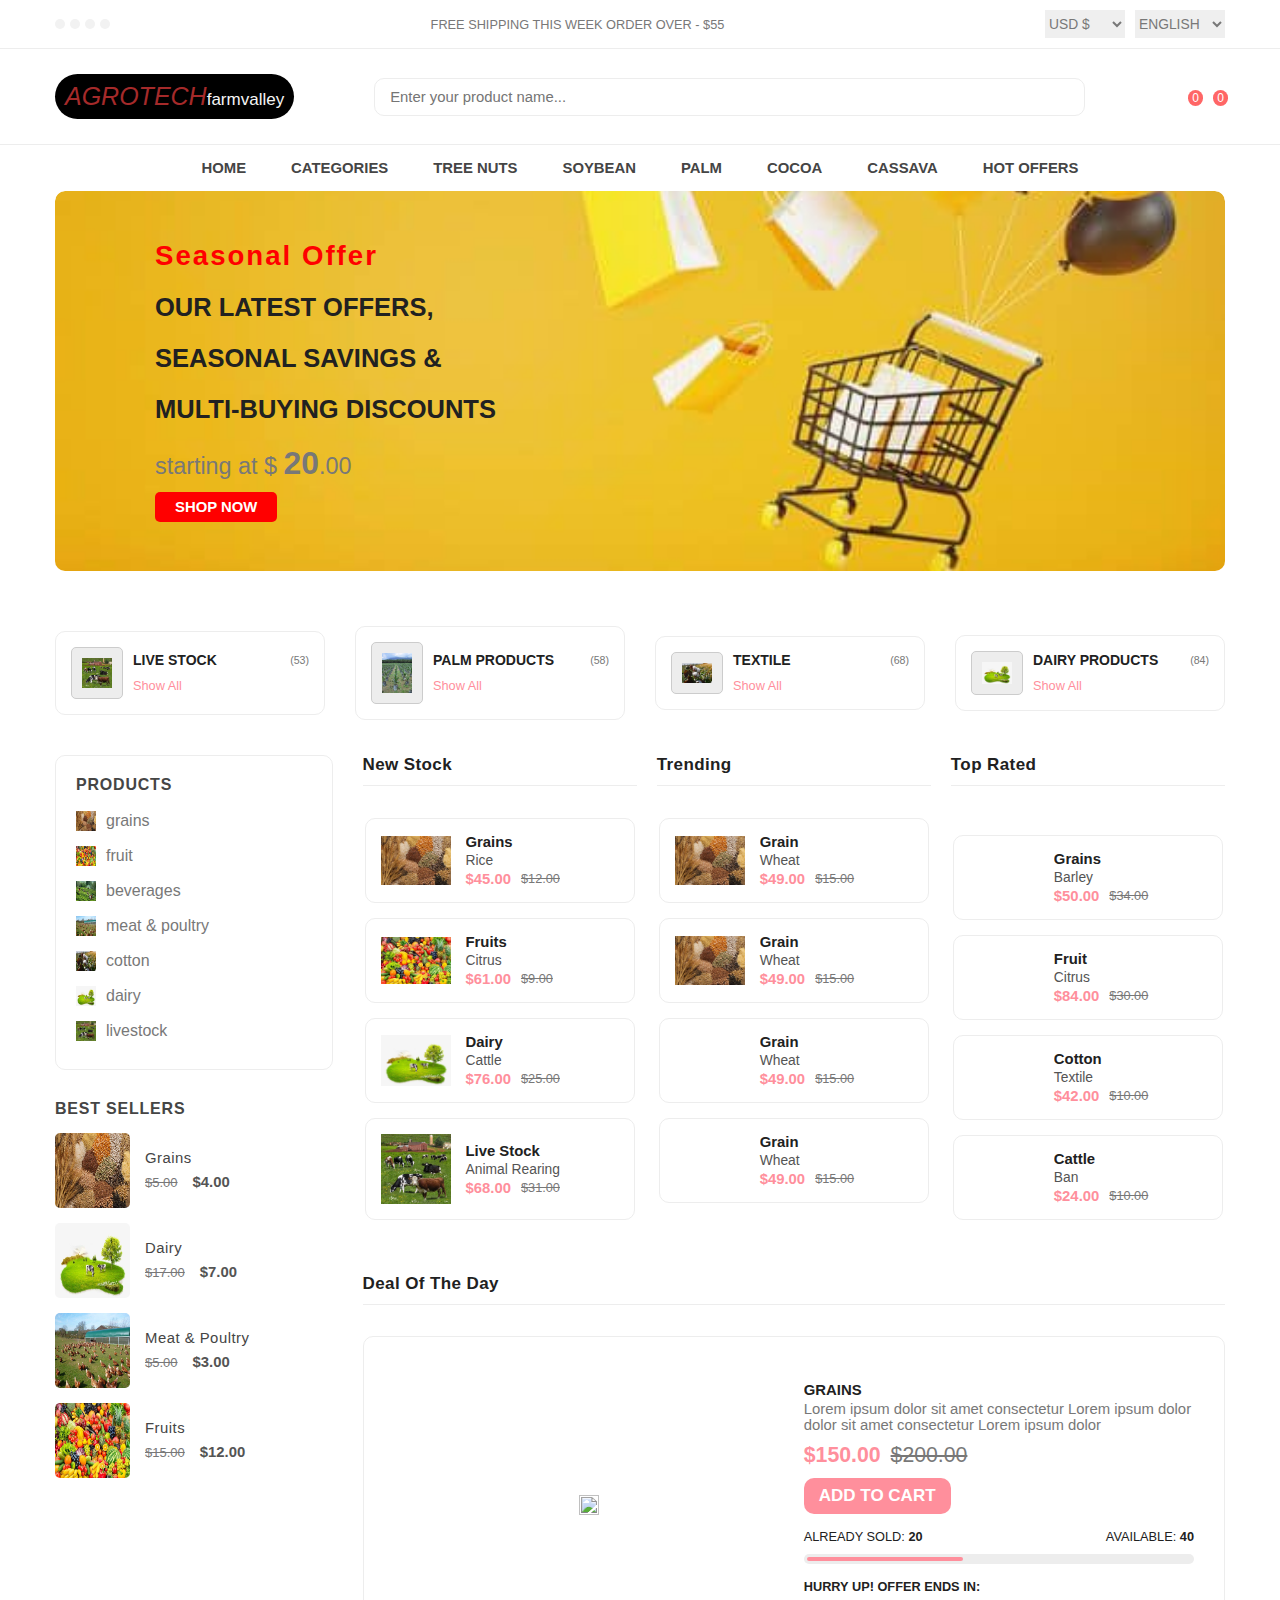
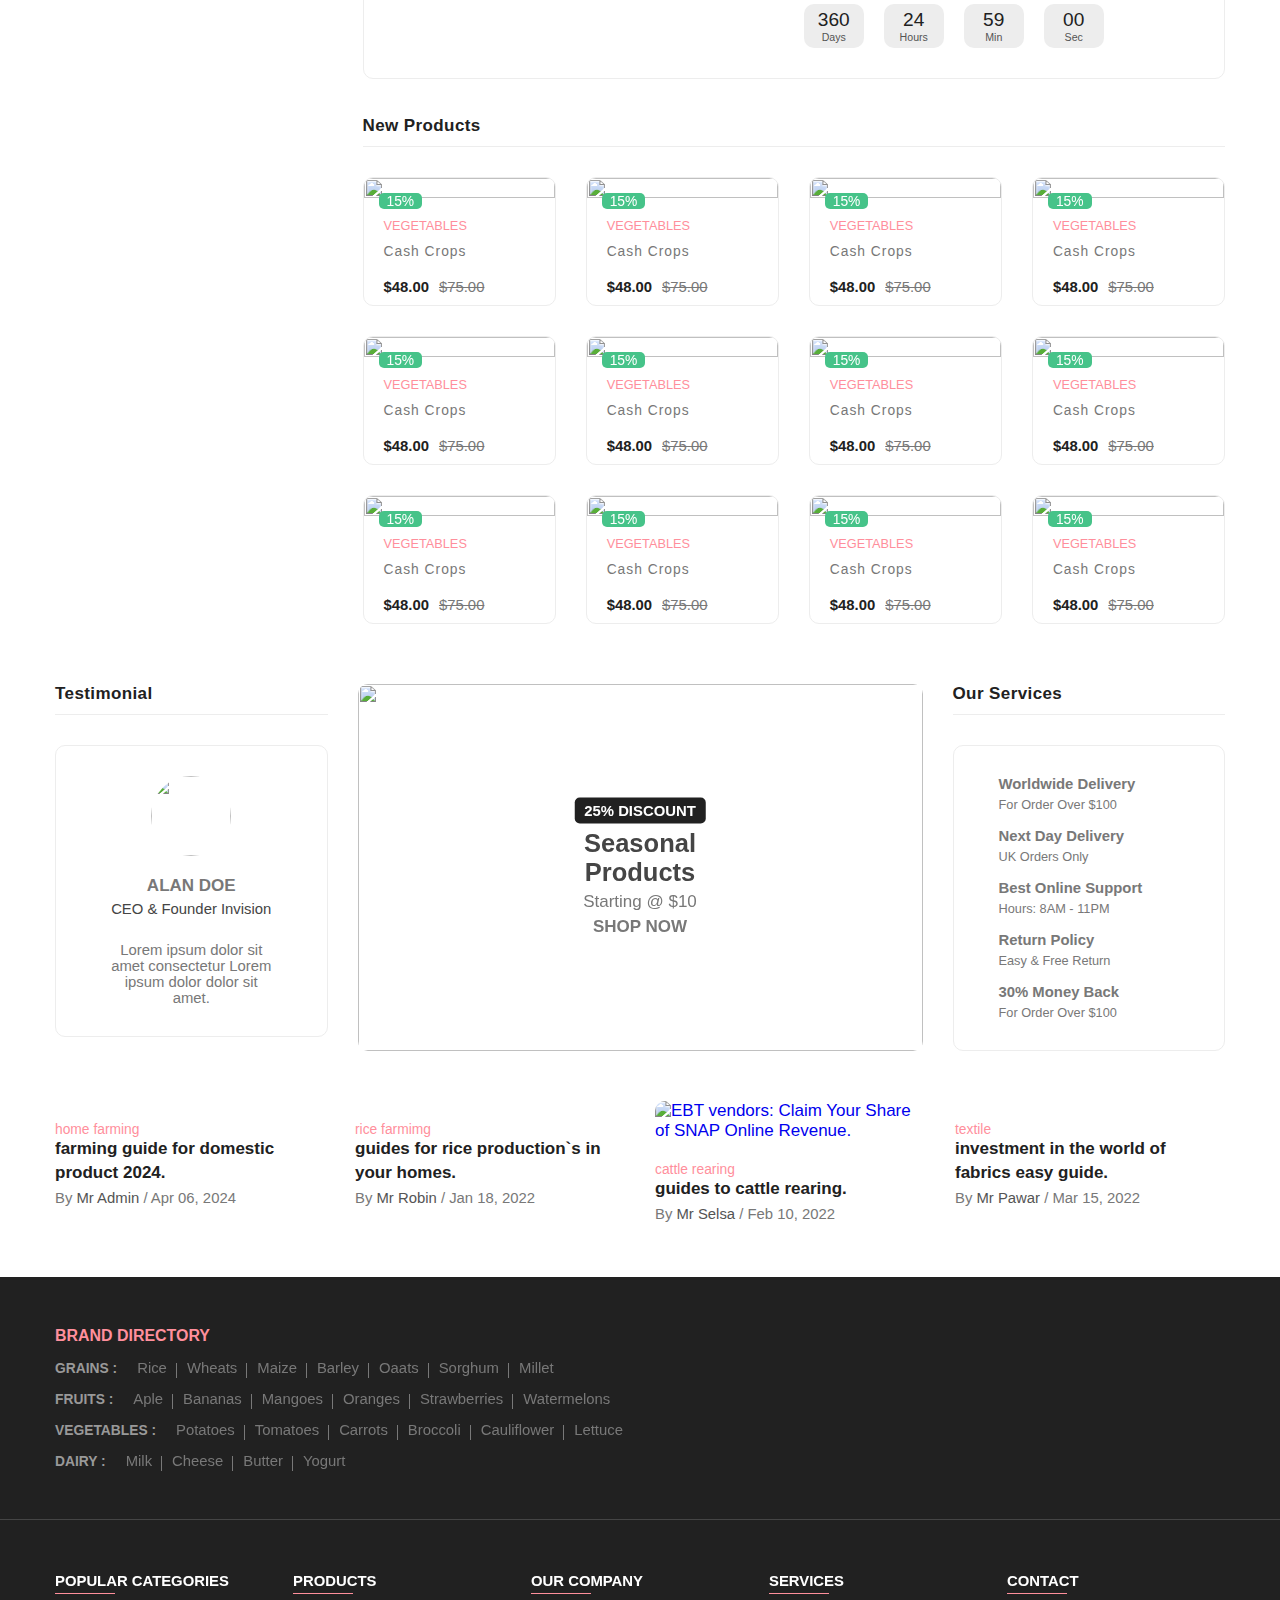
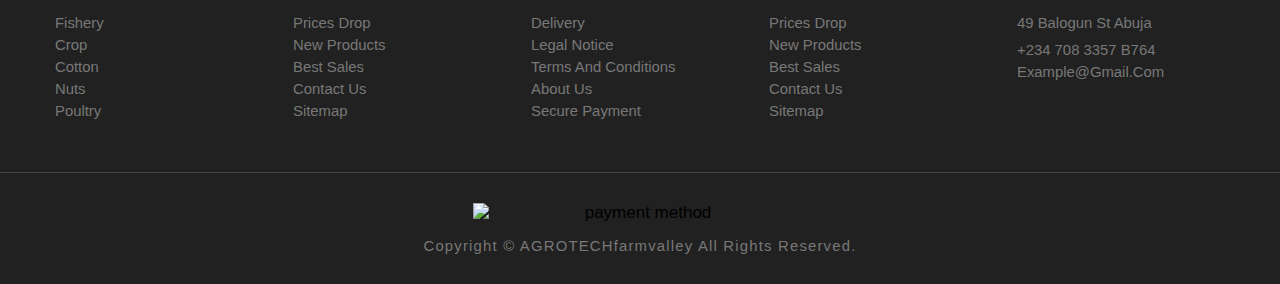
==== commit 6f45a460: "Update store.html" ====
--- a/store.html
+++ b/store.html
@@ -25,7 +25,7 @@
         </button>
   
         <div class="newsletter-img">
-          <img src="/img/logo.jpg" alt="subscribe newsletter" width="400" height="400">
+          <img src="logo.jpg" alt="subscribe newsletter" width="400" height="400">
         </div>
   
         <div class="newsletter">
@@ -69,7 +69,7 @@
       </button>
   
       <div class="toast-banner">
-        <img src="/img/review4.jpg" alt="" width="80" height="70">
+        <img src="review4.jpg" alt="" width="80" height="70">
       </div>
   
       <div class="toast-detail">
@@ -279,7 +279,7 @@
   
                   <li class="panel-list-item">
                     <a href="#">
-                      <img src="./assets/images/mens-banner.jpg" alt="men's fashion" width="250" height="119">
+                 <img src="cotton.jpg" alt="" width="250"
                     </a>
                   </li>
   
@@ -347,7 +347,7 @@
   
                   <li class="panel-list-item">
                     <a href="#">
-                      <img src="./assets/images/electronics-banner-2.jpg" alt="mouse collection" width="250" height="119">
+                 <img src="dairy.jpg" alt="" width="250" height="119">
                     </a>
                   </li>
   
@@ -740,7 +740,7 @@
   
             <div class="slider-item fade">
   
-              <img src="/img/offer.jpg" alt="" class="banner-img">
+              <img src="offer.jpg" alt="" class="banner-img">
   
               <div class="banner-content">
   
@@ -760,7 +760,7 @@
   
             <div class="slider-item fade">
   
-              <img src="/img/offer1.jpg" alt="" class="banner-img">
+              <img src="offer1.jpg" alt="" class="banner-img">
   
               <div class="banner-content">
   
@@ -825,7 +825,7 @@
             <div class="category-item">
   
               <div class="category-img-box">
-                <img src="/img/livstock.jpg" alt="" width="30">
+                <img src="livstock.jpg" alt="" width="30">
               </div>
   
               <div class="category-content-box">
@@ -845,7 +845,7 @@
             <div class="category-item">
   
               <div class="category-img-box">
-                <img src="/img/palm.jpg" alt="" width="30">
+                <img src="palm.jpg" alt="" width="30">
               </div>
   
               <div class="category-content-box">
@@ -865,7 +865,7 @@
             <div class="category-item">
   
               <div class="category-img-box">
-                <img src="/img/cotton.jpg" alt="" width="30">
+                <img src="cotton.jpg" alt="" width="30">
               </div>
   
               <div class="category-content-box">
@@ -885,7 +885,7 @@
             <div class="category-item">
   
               <div class="category-img-box">
-                <img src="/img/dairy.jpg" alt="" width="30">
+                <img src="dairy.jpg" alt="" width="30">
               </div>
   
               <div class="category-content-box">
@@ -905,7 +905,7 @@
             <div class="category-item">
   
               <div class="category-img-box">
-                <img src="/img/beverage.jpg" alt="" width="30">
+                <img src="beverage.jpg" alt="" width="30">
               </div>
   
               <div class="category-content-box">
@@ -945,7 +945,7 @@
             <div class="category-item">
   
               <div class="category-img-box">
-                <img src="/img/fruit.jpg" alt="" width="30">
+                <img src="fruit.jpg" alt="" width="30">
               </div>
   
               <div class="category-content-box">
@@ -965,7 +965,7 @@
             <div class="category-item">
   
               <div class="category-img-box">
-                <img src="/img/meat.jpg" alt="" width="30">
+                <img src="meat.jpg" alt="" width="30">
               </div>
   
               <div class="category-content-box">
@@ -1024,7 +1024,7 @@
                   <button class="sidebar-accordion-menu" data-accordion-btn>
   
                     <div class="menu-title-flex">
-                      <img src="/img/grains.jpg" alt="" width="20" height="20"
+                      <img src="grains.jpg" alt="" width="20" height="20"
                         class="menu-title-img">
   
                       <p class="menu-title">grains</p>
@@ -1076,7 +1076,7 @@
                   <button class="sidebar-accordion-menu" data-accordion-btn>
   
                     <div class="menu-title-flex">
-                      <img src="/img/fruit.jpg" alt="" class="menu-title-img" width="20"
+                      <img src="fruit.jpg" alt="" class="menu-title-img" width="20"
                         height="20">
   
                       <p class="menu-title">fruit</p>
@@ -1128,7 +1128,7 @@
                   <button class="sidebar-accordion-menu" data-accordion-btn>
   
                     <div class="menu-title-flex">
-                      <img src="/img/beverage.jpg" alt="" class="menu-title-img" width="20"
+                      <img src="beverage.jpg" alt="" class="menu-title-img" width="20"
                         height="20">
   
                       <p class="menu-title">beverages</p>
@@ -1173,7 +1173,7 @@
                   <button class="sidebar-accordion-menu" data-accordion-btn>
   
                     <div class="menu-title-flex">
-                      <img src="/img/meat.jpg" alt="perfume" class="" width="20"
+                      <img src="meat.jpg" alt="perfume" class="" width="20"
                         height="20">
   
                       <p class="menu-title">meat & poultry</p>
@@ -1225,7 +1225,7 @@
                   <button class="sidebar-accordion-menu" data-accordion-btn>
   
                     <div class="menu-title-flex">
-                      <img src="/img/cotton.jpg" alt="" class="menu-title-img" width="20"
+                      <img src="cotton.jpg" alt="" class="menu-title-img" width="20"
                         height="20">
   
                       <p class="menu-title">cotton</p>
@@ -1277,7 +1277,7 @@
                   <button class="sidebar-accordion-menu" data-accordion-btn>
   
                     <div class="menu-title-flex">
-                      <img src="/img/dairy.jpg" alt="" class="menu-title-img" width="20"
+                      <img src="dairy.jpg" alt="" class="menu-title-img" width="20"
                         height="20">
   
                       <p class="menu-title">dairy</p>
@@ -1315,7 +1315,7 @@
                   <button class="sidebar-accordion-menu" data-accordion-btn>
   
                     <div class="menu-title-flex">
-                      <img src="/img/livstock.jpg" alt="" class="menu-title-img" width="20" height="20">
+                      <img src="livstock.jpg" alt="" class="menu-title-img" width="20" height="20">
   
                       <p class="menu-title">livestock</p>
                     </div>
@@ -1376,7 +1376,7 @@
                   <div class="showcase">
   
                     <a href="#" class="showcase-img-box">
-                      <img src="/img/grains.jpg" alt="" width="75" height="75"
+                      <img src="grains.jpg" alt="" width="75" height="75"
                         class="showcase-img">
                     </a>
   
@@ -1406,7 +1406,7 @@
                   <div class="showcase">
   
                     <a href="#" class="showcase-img-box">
-                      <img src="/img/dairy.jpg" alt="" class="showcase-img"
+                      <img src="dairy.jpg" alt="" class="showcase-img"
                         width="75" height="75">
                     </a>
   
@@ -1435,7 +1435,7 @@
                   <div class="showcase">
   
                     <a href="#" class="showcase-img-box">
-                      <img src="/img/meat.jpg" alt="" class="showcase-img" width="75"
+                      <img src="meat.jpg" alt="" class="showcase-img" width="75"
                         height="75">
                     </a>
   
@@ -1464,7 +1464,7 @@
                   <div class="showcase">
   
                     <a href="#" class="showcase-img-box">
-                      <img src="/img/fruit.jpg" alt="" class="showcase-img" width="75"
+                      <img src="fruit.jpg" alt="" class="showcase-img" width="75"
                         height="75">
                     </a>
   
@@ -1519,7 +1519,7 @@
                     <div class="showcase">
   
                       <a href="#" class="showcase-img-box">
-                        <img src="/img/grains.jpg" alt="" width="70" class="showcase-img">
+                        <img src="grains.jpg" alt="" width="70" class="showcase-img">
                       </a>
   
                       <div class="showcase-content">
@@ -1542,7 +1542,7 @@
                     <div class="showcase">
                     
                       <a href="#" class="showcase-img-box">
-                        <img src="/img/fruit.jpg" alt="" class="showcase-img" width="70">
+                        <img src="fruit.jpg" alt="" class="showcase-img" width="70">
                       </a>
                     
                       <div class="showcase-content">
@@ -1565,7 +1565,7 @@
                     <div class="showcase">
                     
                       <a href="#" class="showcase-img-box">
-                        <img src="/img/dairy.jpg" alt="" class="showcase-img"
+                        <img src="dairy.jpg" alt="" class="showcase-img"
                           width="70">
                       </a>
                     
@@ -1589,7 +1589,7 @@
                     <div class="showcase">
                     
                       <a href="#" class="showcase-img-box">
-                        <img src="/img/livstock.jpg" alt="" class="showcase-img"
+                        <img src="livstock.jpg" alt="" class="showcase-img"
                           width="70">
                       </a>
                     
@@ -1617,7 +1617,7 @@
                     <div class="showcase">
                   
                       <a href="#" class="showcase-img-box">
-                        <img src="/img/cotton.jpg" alt="" class="showcase-img"
+                        <img src="cotton.jpg" alt="" class="showcase-img"
                           width="70">
                       </a>
                   
@@ -1641,7 +1641,7 @@
                     <div class="showcase">
                   
                       <a href="#" class="showcase-img-box">
-                        <img src="/img/beverage.jpg" alt="" class="showcase-img"
+                        <img src="beverage.jpg" alt="" class="showcase-img"
                           width="70">
                       </a>
                   
@@ -1665,7 +1665,7 @@
                     <div class="showcase">
                   
                       <a href="#" class="showcase-img-box">
-                        <img src="/img/meat.jpg" alt="" class="showcase-img"
+                        <img src="meat.jpg" alt="" class="showcase-img"
                           width="70">
                       </a>
                   
@@ -1689,7 +1689,7 @@
                     <div class="showcase">
                   
                       <a href="#" class="showcase-img-box">
-                        <img src="/img/dairy.jpg" alt="better basics french terry sweatshorts" class="showcase-img"
+                        <img src="dairy.jpg" alt="better basics french terry sweatshorts" class="showcase-img"
                           width="70">
                       </a>
                   
@@ -1727,7 +1727,7 @@
                     <div class="showcase">
               
                       <a href="#" class="showcase-img-box">
-                        <img src="/img/grains.jpg" alt="" class="showcase-img"
+                        <img src="grains.jpg" alt="" class="showcase-img"
                           width="70">
                       </a>
               
@@ -1751,7 +1751,7 @@
                     <div class="showcase">
               
                       <a href="#" class="showcase-img-box">
-                        <img src="/img/grains.jpg" alt="" class="showcase-img"
+                        <img src="grains.jpg" alt="" class="showcase-img"
                           width="70">
                       </a>
               
@@ -3561,4 +3561,4 @@
    
         <script src="/agro.js"></script>
 </body>
-</html>+</html>
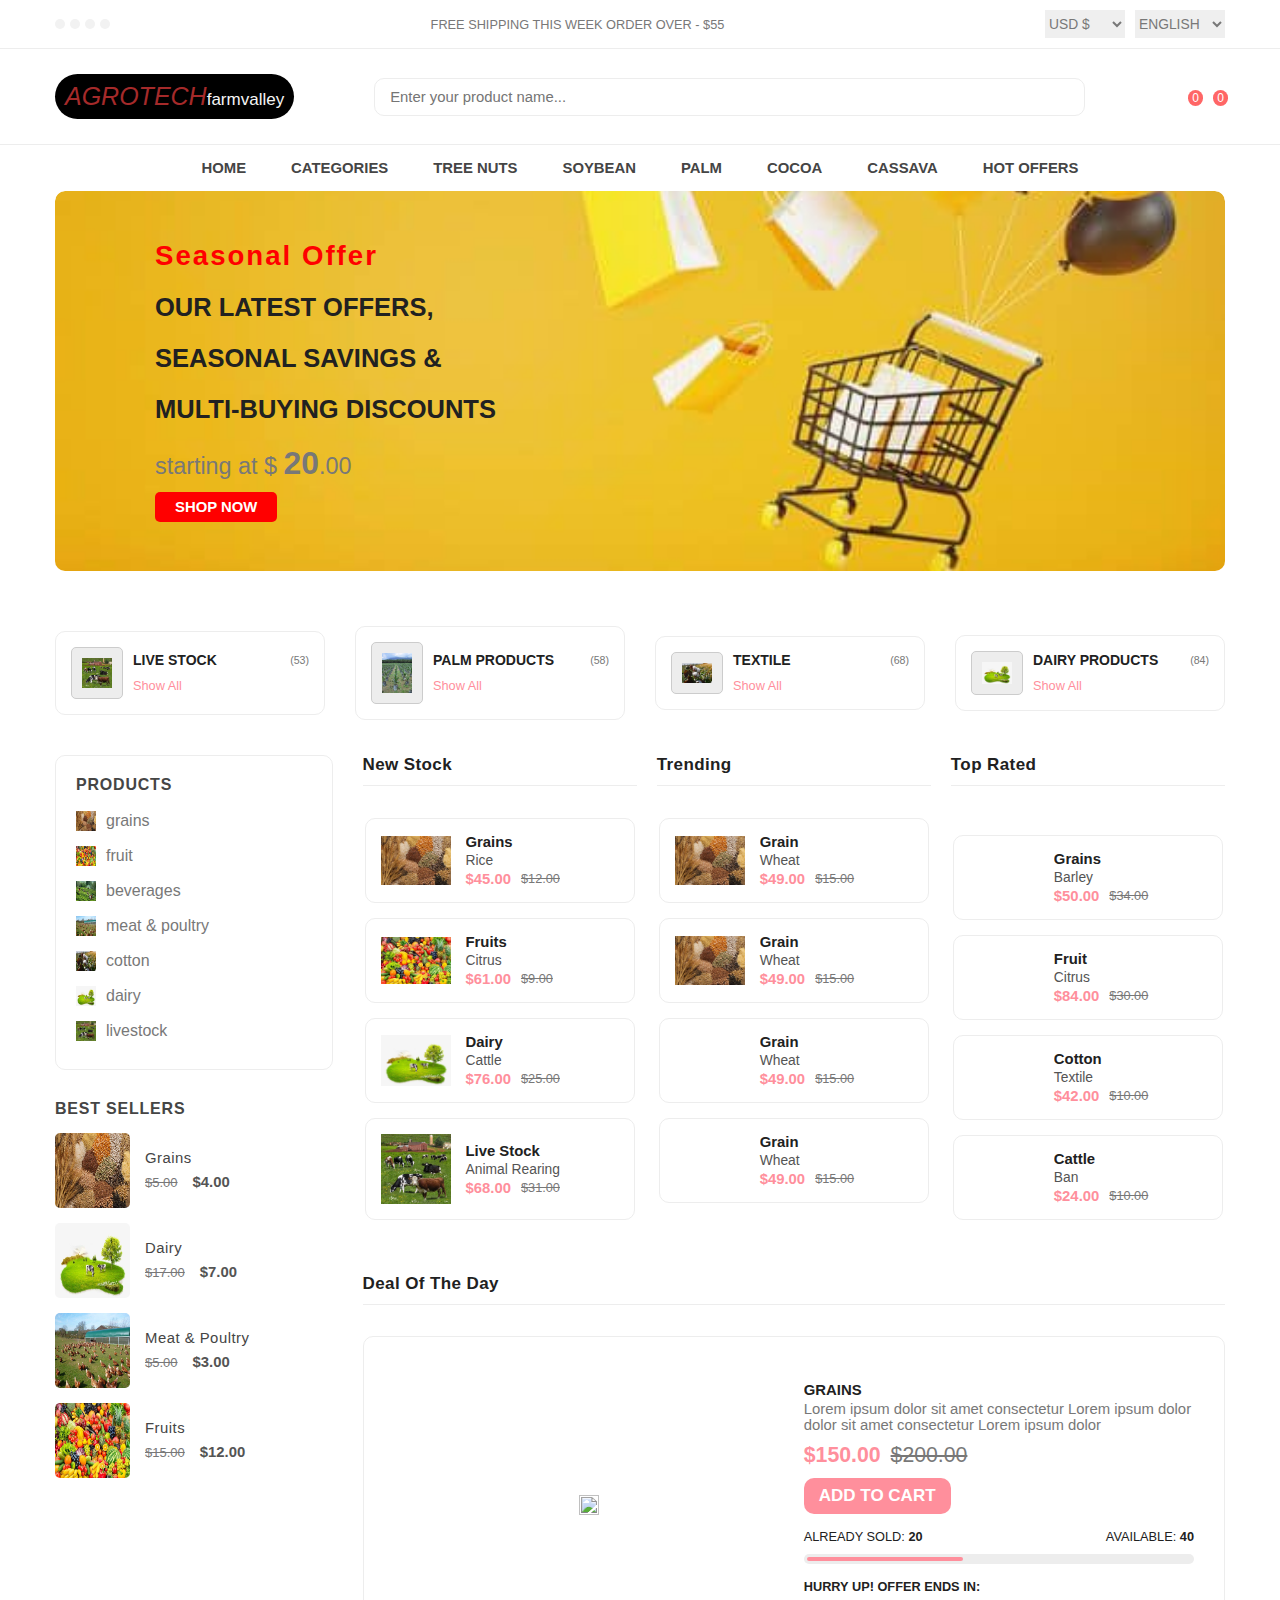
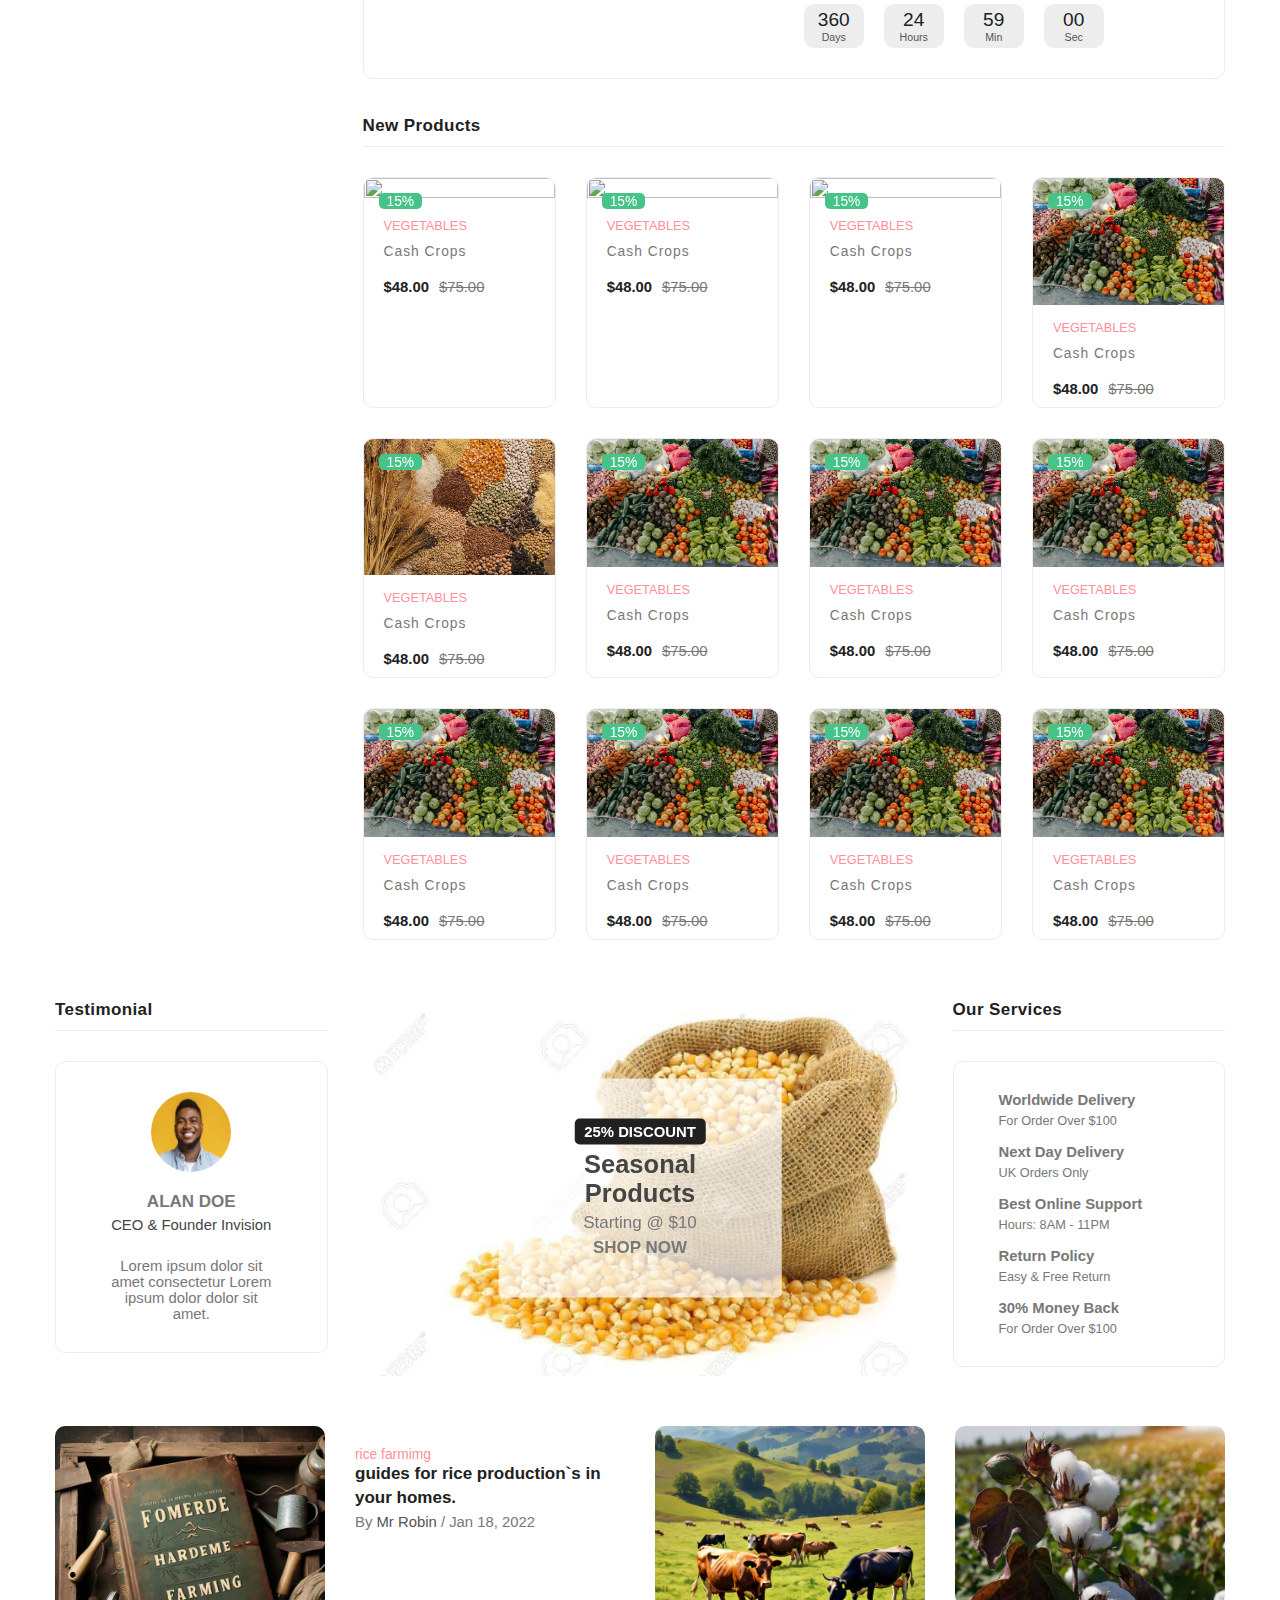
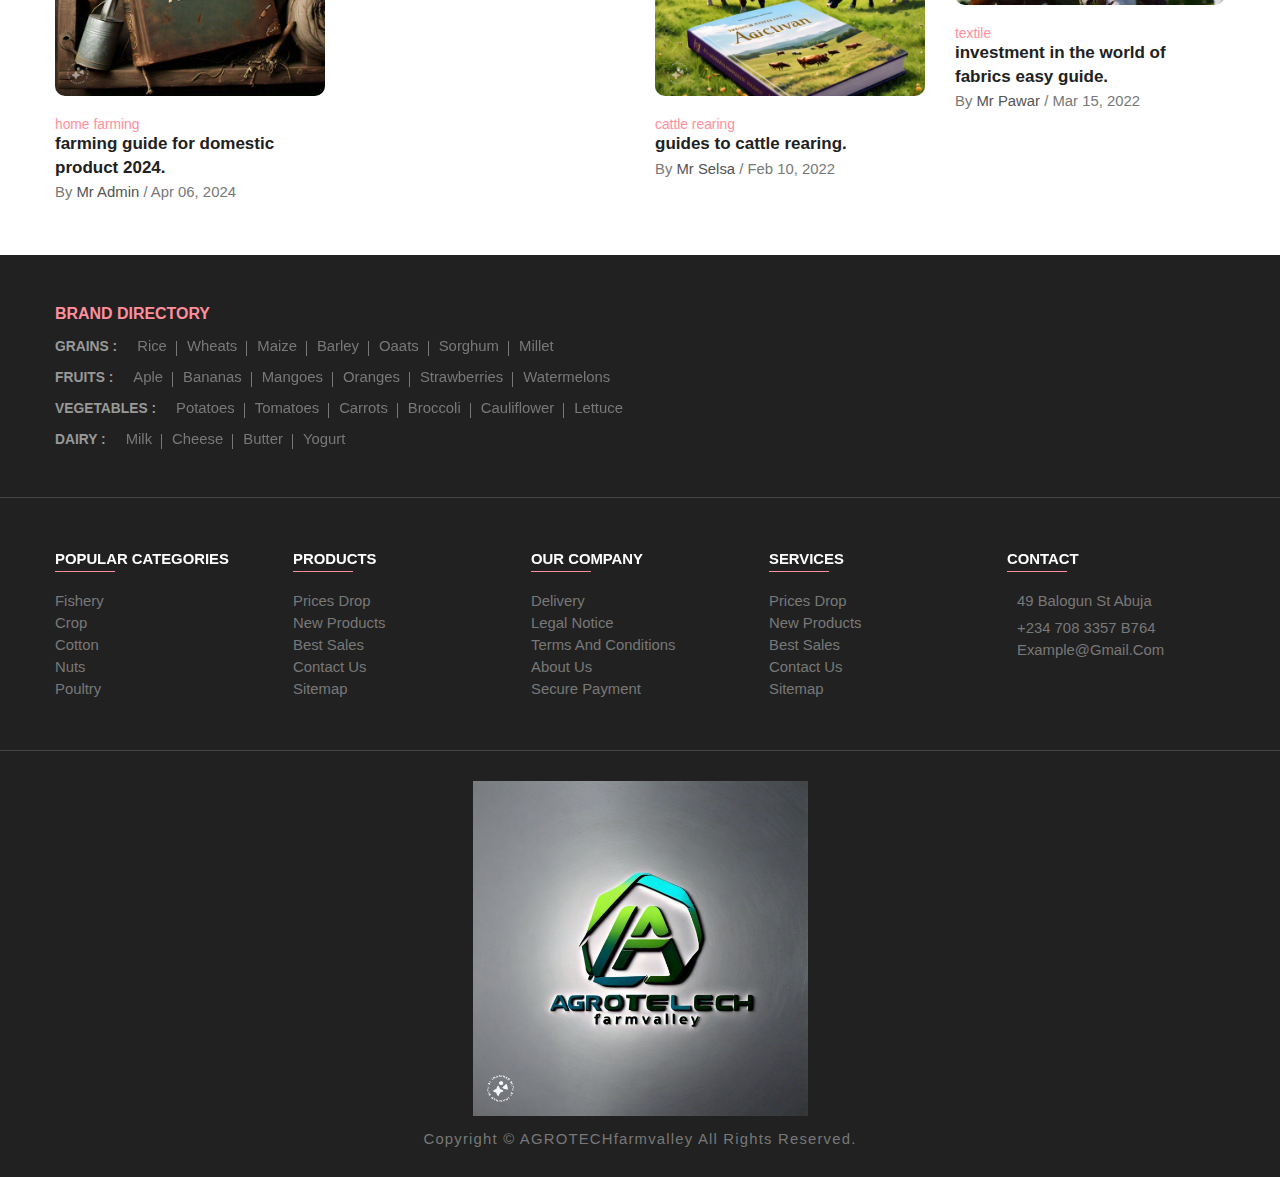
==== commit 90a14ef9: "Update store.html" ====
--- a/store.html
+++ b/store.html
@@ -2,7 +2,7 @@
 <html lang="en">
 <head>
     <meta charset="UTF-8">
-    <link rel="stylesheet" href="/store.css">
+    <link rel="stylesheet" href="./store.css">
 <script src="https://kit.fontawesome.com/37fb0164a8.js" crossorigin="anonymous"></script>
     <meta name="viewport" content="width=device-width, initial-scale=1.0">
     <title>Agrotech</title>
@@ -2504,8 +2504,8 @@
   
                   <div class="showcase-banner">
   
-                    <img src="/img/pexels-julia-volk-5273080.jpg" alt="" width="300" class="product-img default">
-                    <img src="/img/fruit.jpg" alt="" width="300" class="product-img hover">
+                    <img src="pexels-julia-volk-5273080.jpg" alt="" width="300" class="product-img default">
+                    <img src="fruit.jpg" alt="" width="300" class="product-img hover">
   
                     <p class="showcase-badge">15%</p>
   
@@ -2560,8 +2560,8 @@
   
                   <div class="showcase-banner">
   
-                    <img src="/img/grains.jpg" alt="" width="300" class="product-img default">
-                    <img src="/img/fruit.jpg" alt="" width="300" class="product-img hover">
+                    <img src="grains.jpg" alt="" width="300" class="product-img default">
+                    <img src="fruit.jpg" alt="" width="300" class="product-img hover">
   
                     <p class="showcase-badge">15%</p>
   
@@ -2615,8 +2615,8 @@
   
                   <div class="showcase-banner">
   
-                    <img src="/img/pexels-julia-volk-5273080.jpg" alt="" width="300" class="product-img default">
-                    <img src="/img/fruit.jpg" alt="" width="300" class="product-img hover">
+                    <img src="pexels-julia-volk-5273080.jpg" alt="" width="300" class="product-img default">
+                    <img src="fruit.jpg" alt="" width="300" class="product-img hover">
   
                     <p class="showcase-badge">15%</p>
   
@@ -2671,8 +2671,8 @@
   
                   <div class="showcase-banner">
   
-                    <img src="/img/pexels-julia-volk-5273080.jpg" alt="" width="300" class="product-img default">
-                    <img src="/img/fruit.jpg" alt="" width="300" class="product-img hover">
+                    <img src="pexels-julia-volk-5273080.jpg" alt="" width="300" class="product-img default">
+                    <img src="fruit.jpg" alt="" width="300" class="product-img hover">
   
                     <p class="showcase-badge">15%</p>
   
@@ -2727,8 +2727,8 @@
   
                   <div class="showcase-banner">
   
-                    <img src="/img/pexels-julia-volk-5273080.jpg" alt="" width="300" class="product-img default">
-                    <img src="/img/fruit.jpg" alt="" width="300" class="product-img hover">
+                    <img src="pexels-julia-volk-5273080.jpg" alt="" width="300" class="product-img default">
+                    <img src="fruit.jpg" alt="" width="300" class="product-img hover">
   
                     <p class="showcase-badge">15%</p>
   
@@ -2783,8 +2783,8 @@
   
                   <div class="showcase-banner">
   
-                    <img src="/img/pexels-julia-volk-5273080.jpg" alt="" width="300" class="product-img default">
-                    <img src="/img/fruit.jpg" alt="" width="300" class="product-img hover">
+                    <img src="pexels-julia-volk-5273080.jpg" alt="" width="300" class="product-img default">
+                    <img src="fruit.jpg" alt="" width="300" class="product-img hover">
   
                     <p class="showcase-badge">15%</p>
   
@@ -2839,8 +2839,8 @@
   
                   <div class="showcase-banner">
   
-                    <img src="/img/pexels-julia-volk-5273080.jpg" alt="" width="300" class="product-img default">
-                    <img src="/img/fruit.jpg" alt="" width="300" class="product-img hover">
+                    <img src="pexels-julia-volk-5273080.jpg" alt="" width="300" class="product-img default">
+                    <img src="fruit.jpg" alt="" width="300" class="product-img hover">
   
                     <p class="showcase-badge">15%</p>
   
@@ -2895,8 +2895,8 @@
   
                   <div class="showcase-banner">
   
-                    <img src="/img/pexels-julia-volk-5273080.jpg" alt="" width="300" class="product-img default">
-                    <img src="/img/fruit.jpg" alt="" width="300" class="product-img hover">
+                    <img src="pexels-julia-volk-5273080.jpg" alt="" width="300" class="product-img default">
+                    <img src="fruit.jpg" alt="" width="300" class="product-img hover">
   
                     <p class="showcase-badge">15%</p>
   
@@ -2951,8 +2951,8 @@
   
                   <div class="showcase-banner">
   
-                    <img src="/img/pexels-julia-volk-5273080.jpg" alt="" width="300" class="product-img default">
-                    <img src="/img/fruit.jpg" alt="" width="300" class="product-img hover">
+                    <img src="pexels-julia-volk-5273080.jpg" alt="" width="300" class="product-img default">
+                    <img src="fruit.jpg" alt="" width="300" class="product-img hover">
   
                     <p class="showcase-badge">15%</p>
   
@@ -3037,7 +3037,7 @@
   
               <div class="testimonial-card">
   
-                <img src="/img/review4.jpg" alt="" class="testimonial-banner" width="80" height="80">
+                <img src="review4.jpg" alt="" class="testimonial-banner" width="80" height="80">
   
                 <p class="testimonial-name">Alan Doe</p>
   
@@ -3062,7 +3062,7 @@
   
             <div class="cta-container">
   
-              <img src="/img/corrn.jpg" alt="" class="cta-banner">
+              <img src="corrn.jpg" alt="" class="cta-banner">
   
               <a href="#" class="cta-content">
   
@@ -3192,7 +3192,7 @@
             <div class="blog-card">
   
               <a href="#">
-                <img src="/img/b1.jpg" alt="" width="300" class="blog-banner">
+                <img src="/b1.jpg" alt="" width="300" class="blog-banner">
               </a>
   
               <div class="blog-content">
@@ -3214,7 +3214,7 @@
             <div class="blog-card">
             
               <a href="#">
-                <img src="/img/bk3.jpg" alt=""
+                <img src="img/bk3.jpg" alt=""
                   class="blog-banner" width="300">
               </a>
             
@@ -3237,7 +3237,7 @@
             <div class="blog-card">
             
               <a href="#">
-                <img src="/img/bk2.jpg" alt="EBT vendors: Claim Your Share of SNAP Online Revenue."
+                <img src="bk2.jpg" alt="EBT vendors: Claim Your Share of SNAP Online Revenue."
                   class="blog-banner" width="300">
               </a>
             
@@ -3260,7 +3260,7 @@
             <div class="blog-card">
             
               <a href="#">
-                <img src="/img/cotton.jpg" alt=""
+                <img src="cotton.jpg" alt=""
                   class="blog-banner" width="300">
               </a>
             
@@ -3550,7 +3550,7 @@
   
         <div class="container">
   
-          <img src="/img/logo.jpg" alt="payment method" class="payment-img">
+          <img src="logo.jpg" alt="payment method" class="payment-img">
   
           <p class="copyright">
             Copyright &copy; <a href="#">AGROTECHfarmvalley</a> all rights reserved.
@@ -3559,6 +3559,6 @@
         </div>
   
    
-        <script src="/agro.js"></script>
+        <script src="./agro.js"></script>
 </body>
 </html>
